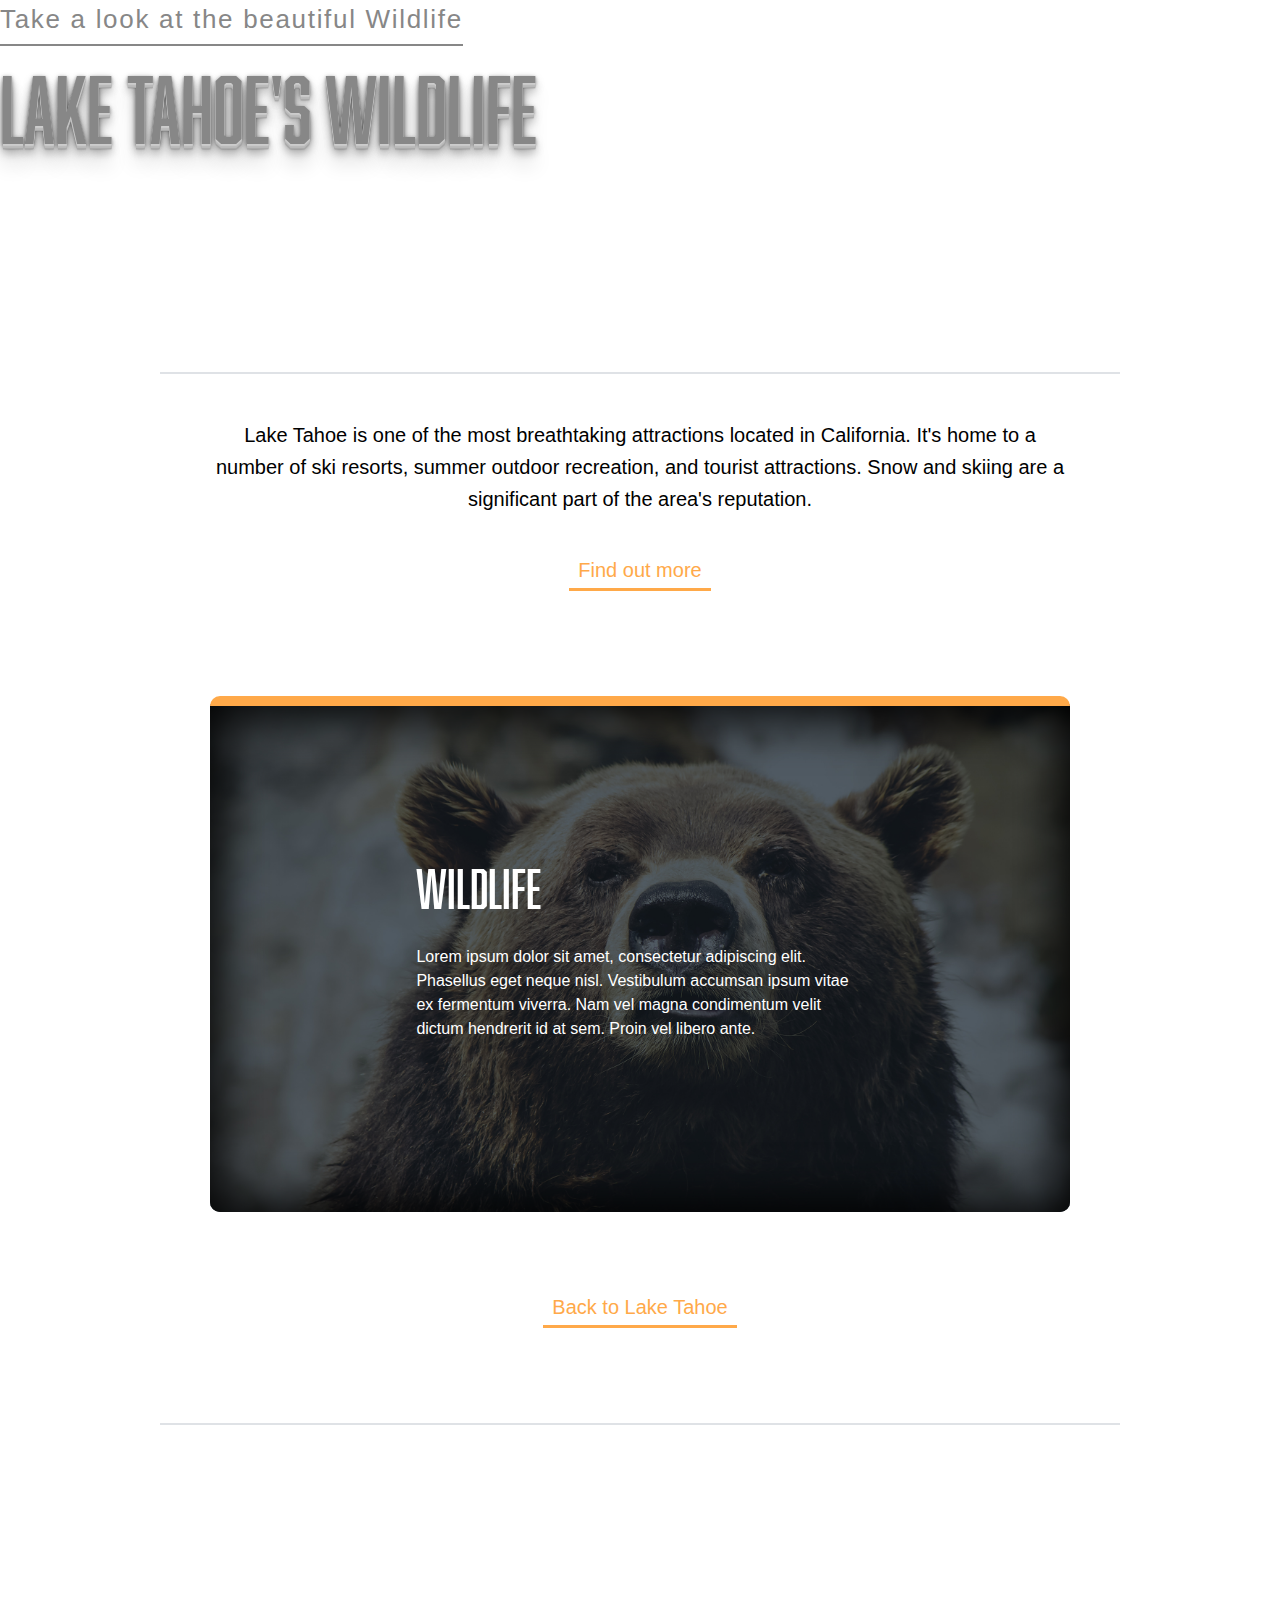
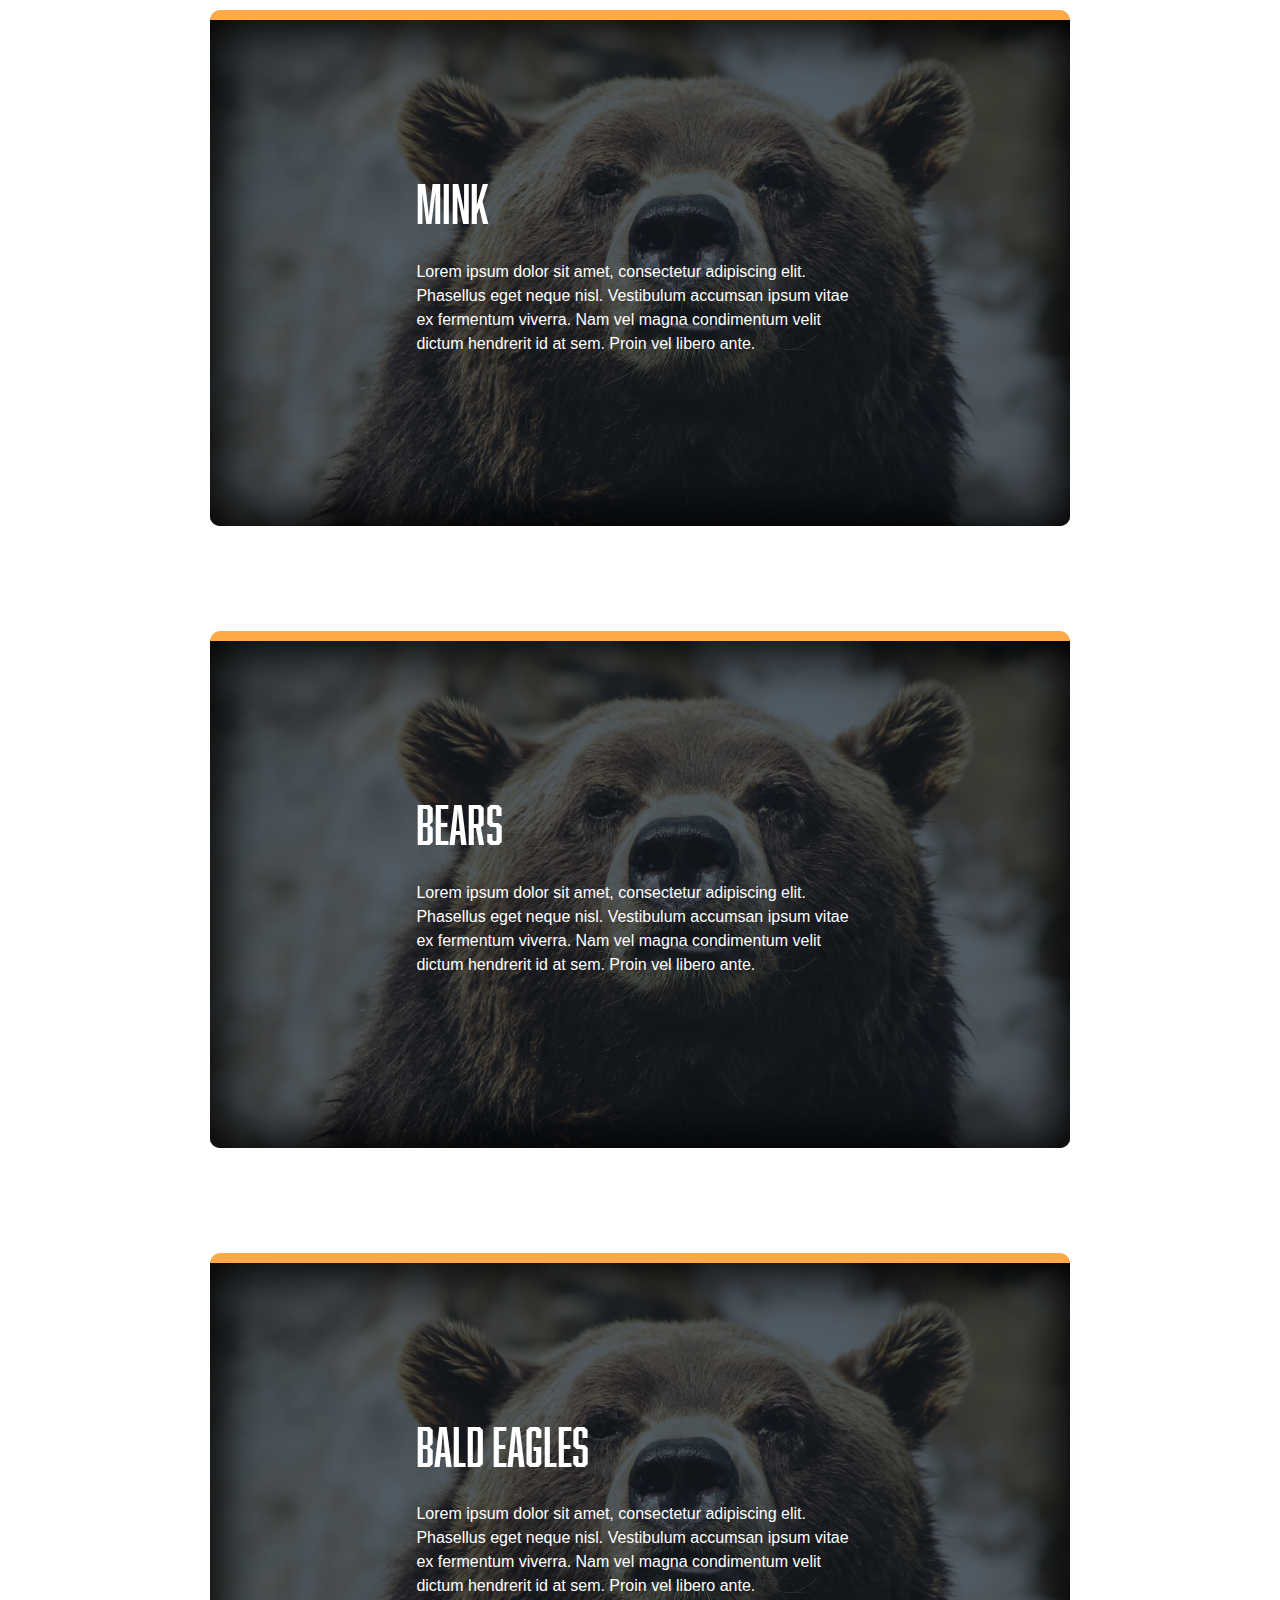
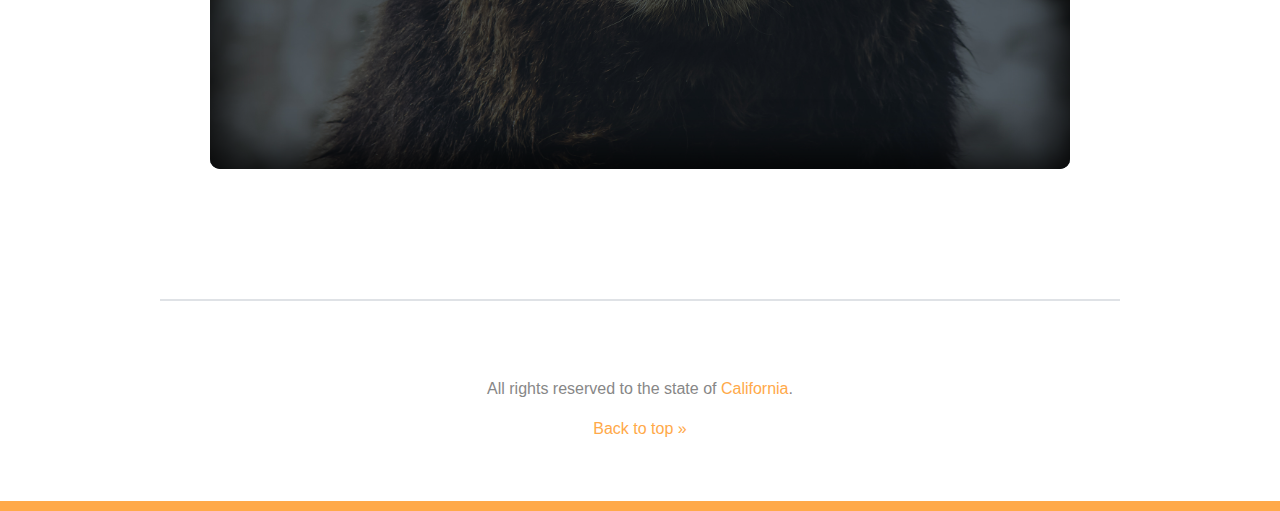
==== wildlife.html @ 4fc0b424 "structured wildlife section and added links" ====
<!DOCTYPE html>
<html>
  <head>
    <title>Lake Tahoe's Wildlife</title>
    <link rel="stylesheet" href="css/style.css">
    <meta name="viewport" content="width=device-width">
  </head>
  <body>
    <header id="top" class="wildlife-header">
      <span class="title">Take a look at the beautiful Wildlife</span>
      <h1>Lake Tahoe's Wildlife</h1>
      <img class="arrow" src="img/arrow.svg" alt="Down arrow">
    </header>

		<div class="primary-content t-border">
			<p class="intro">
				Lake Tahoe is one of the most breathtaking attractions located in California. It's home to a number of ski resorts, summer outdoor recreation, and tourist attractions. Snow and skiing are a significant part of the area's reputation.
			</p>
			<a class="callout" href="#more">Find out more</a>

      <div class="wildlife">
        <h2>Wildlife</h2>
        <p>
          Lorem ipsum dolor sit amet, consectetur adipiscing elit. Phasellus eget neque nisl. Vestibulum accumsan ipsum vitae ex fermentum viverra. Nam vel magna condimentum velit dictum hendrerit id at sem. Proin vel libero ante.
        </p>
      </div><!-- End .wildlife -->

			<a class="callout" href="index.html">Back to Lake Tahoe</a>
		</div><!-- End .primary-content -->

		<div class="secondary-content t-border group">
      <div class="wildlife">
        <h2>Mink</h2>
        <p>
          Lorem ipsum dolor sit amet, consectetur adipiscing elit. Phasellus eget neque nisl. Vestibulum accumsan ipsum vitae ex fermentum viverra. Nam vel magna condimentum velit dictum hendrerit id at sem. Proin vel libero ante.
        </p>
      </div>

      <div class="wildlife">
        <h2>Bears</h2>
        <p>
          Lorem ipsum dolor sit amet, consectetur adipiscing elit. Phasellus eget neque nisl. Vestibulum accumsan ipsum vitae ex fermentum viverra. Nam vel magna condimentum velit dictum hendrerit id at sem. Proin vel libero ante.
        </p>
      </div>

      <div class="wildlife">
        <h2>Bald Eagles</h2>
        <p>
          Lorem ipsum dolor sit amet, consectetur adipiscing elit. Phasellus eget neque nisl. Vestibulum accumsan ipsum vitae ex fermentum viverra. Nam vel magna condimentum velit dictum hendrerit id at sem. Proin vel libero ante.
        </p>
      </div>
		</div><!-- End .secondary-content -->

		<footer class="main-footer">
			<p>All rights reserved to the state of <a href="#">California</a>.</p>
			<a href="#top">Back to top &raquo;</a>
		</footer>
  </body>
</html>
---- css/style.css ----
/* Web Fonts -------------------- */

@font-face {
  font-family: 'Abolition Regular';
   src: url('../fonts/abolition-regular-webfont.eot');
  src: url('../fonts/abolition-regular-webfont.eot?#iefix') format('embedded-opentype'),
       url('../fonts/abolition-regular-webfont.woff') format('woff'),
       url('../fonts/abolition-regular-webfont.ttf') format('truetype');
}

/* Base Styles -------------------- */

* {
  box-sizing: border-box;
}

body {
  color: #878787;
  margin: 0;
  font: 1em/1.5 "Helvetica Neue", Helvetica, Arial, sans-serif;
}

h1,
h2 {
  font-family: 'Abolition Regular', Helvetica, Arial, sans-serif;
}

h1 {
  font-size: 5.625rem; /* 90px/16px  */

  text-transform: uppercase;
  font-weight: normal;
  line-height: 1.3;
  text-shadow: 0 1px 0 #ccc,
               0 2px 0 #c9c9c9,
               0 3px 0 #bbb,
               0 4px 0 #b9b9b9,
               0 5px 0 #aaa,
               0 6px 1px rgba(0,0,0,.1),
               0 0 5px rgba(0,0,0,.1),
               0 1px 3px rgba(0,0,0,.3),
               0 3px 5px rgba(0,0,0,.2),
               0 5px 10px rgba(0,0,0,.25),
               0 10px 10px rgba(0,0,0,.2),
               0 20px 20px rgba(0,0,0,.15);
  margin: 12px 0 0;
}

h2 {
  font-size: 3.3125em; /* 53px/16px  */
  font-weight: normal;
  line-height: 1.1;
  margin: 0 0 .5em; /* 0 0 26px */
}

h3 {
  font-size: 1.25em; /* 20px/16px  */
  color: #48525c;
  line-height: 1.2;
  margin-bottom: 1.7em; /* 34px */
}

img {
  max-width: 100%;
  margin-bottom: 20px;
  border-radius: 10px;
}

ul,
ol {
  margin: 30px 0;
}

li {
  margin-bottom: 10px;
}

/* Pseudo-classes ------------------ */

a:link {
  color: rgb(255, 169, 73);
  text-decoration: none;
}

a:visited {
  color: lightblue;
}

a:hover {
  color: rgba(255, 169, 73, .4);
}

a:active {
  color: lightcoral;
}

/* Main Styles --------------------- */

.main-header {
  padding-top: 170px;
  height: 850px;
  background: linear-gradient(#ffa949, transparent 90%),
              linear-gradient(0deg, #fff, transparent),
              #ffa949 url('../img/mountains.jpg') no-repeat center;
  background-size: cover;
  color: white;
}

.title {

  font-size: 1.625rem; /* 26px/16px */
  letter-spacing: .065em;
  font-weight: 200;
  border-bottom: 2px solid;
  padding-bottom: 10px;
}

.intro {
  font-size: 1.25em; /* 20px/16px */
  line-height: 1.6;
  color: initial;
}

.primary-content,
.main-header,
.main-footer {
  text-align: center;
}

.primary-content {
	padding-top: 25px;
  padding-bottom: 95px;
}

.secondary-content {
	padding-top: 80px;
	padding-bottom: 70px;
  border-bottom: 2px solid #dfe2e6;
}

.callout {
  font-size: 1.25em;
  border-bottom: 3px solid;
  padding: 0 9px 3px;
  margin-top: 20px;
  display: inline-block;
}

.main-footer {
  padding-top: 60px;
  padding-bottom: 60px;
  border-bottom: 10px solid #ffa949;
}

.t-border {
  border-top: 2px solid #dfe2e6;
}

/* Layout Styles ------------------ */

.primary-content,
.secondary-content {
  width: 75%;
  padding-left: 50px;
  padding-right: 50px;
  margin: auto;
  max-width: 960px;
}

.wildlife {
  color: white;
  text-align: left;
  padding: 18% 24%;
  border-top: 10px solid #ffa949;
  margin: 105px 0 60px;
  background: #434a52 url('../img/bear.jpg') no-repeat center;
  background-size: cover;
  box-shadow: inset 0 0 50px 10px rgba(0,0,0, 1);
  border-radius: 10px;

}

.arrow {
  width: 50px;
  margin-top: 150px;
}

/* Floated Columns ------------------ */

.resorts,
.tips {
  width: 46.5%;
}

.tips {
  float: left;
}

.resorts {
  float: right;
}

/* Float Clearfix ------------------ */

.group:after {
  content: "";
  display: table;
  clear: both;
}

/* Media Queries -------------------- */

@media (max-width: 1024px) {
  .primary-content,
  .secondary-content {
    width: 90%;
  }

  .wildlife {
    padding: 10% 12%;
    margin: 50px 0 20px;
  }

}

@media (max-width: 768px) {
  .primary-content,
  .secondary-content {
    width: 90%;
    padding: 20px;
    border-top: none;
  }

  .main-header {
    max-height: 380px;
    padding: 50px 25px 0;
  }

  .title {
    font-size: 1.3rem;
    border: none;
  }

  h1 {
    font-size: 5rem;
    line-height: 1.1;
  }

  .arrow {
    display: none;
  }

  .intro {
    font-size: 1rem;
  }

  .resorts,
  .tips {
    float: none;
    width: 100%;
  }

  .main-footer {
    padding: 20px 0;
  }

}
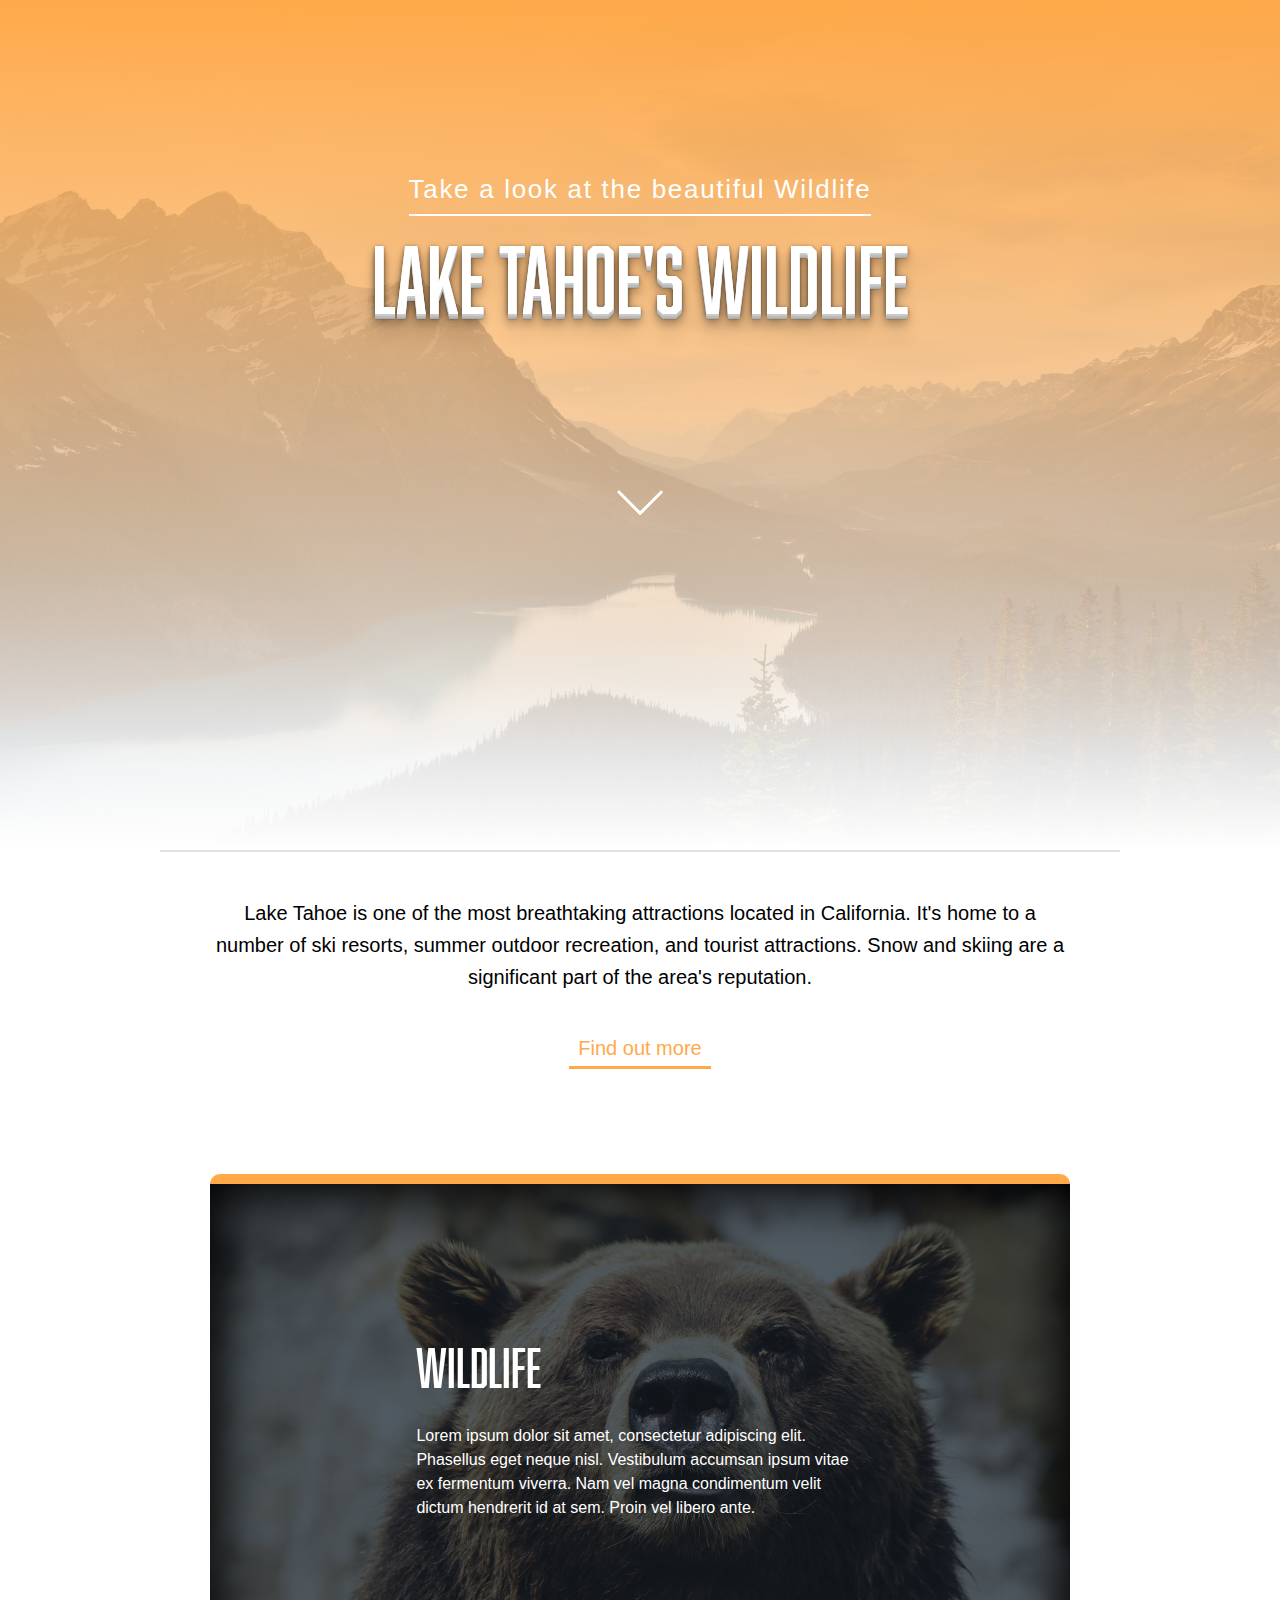
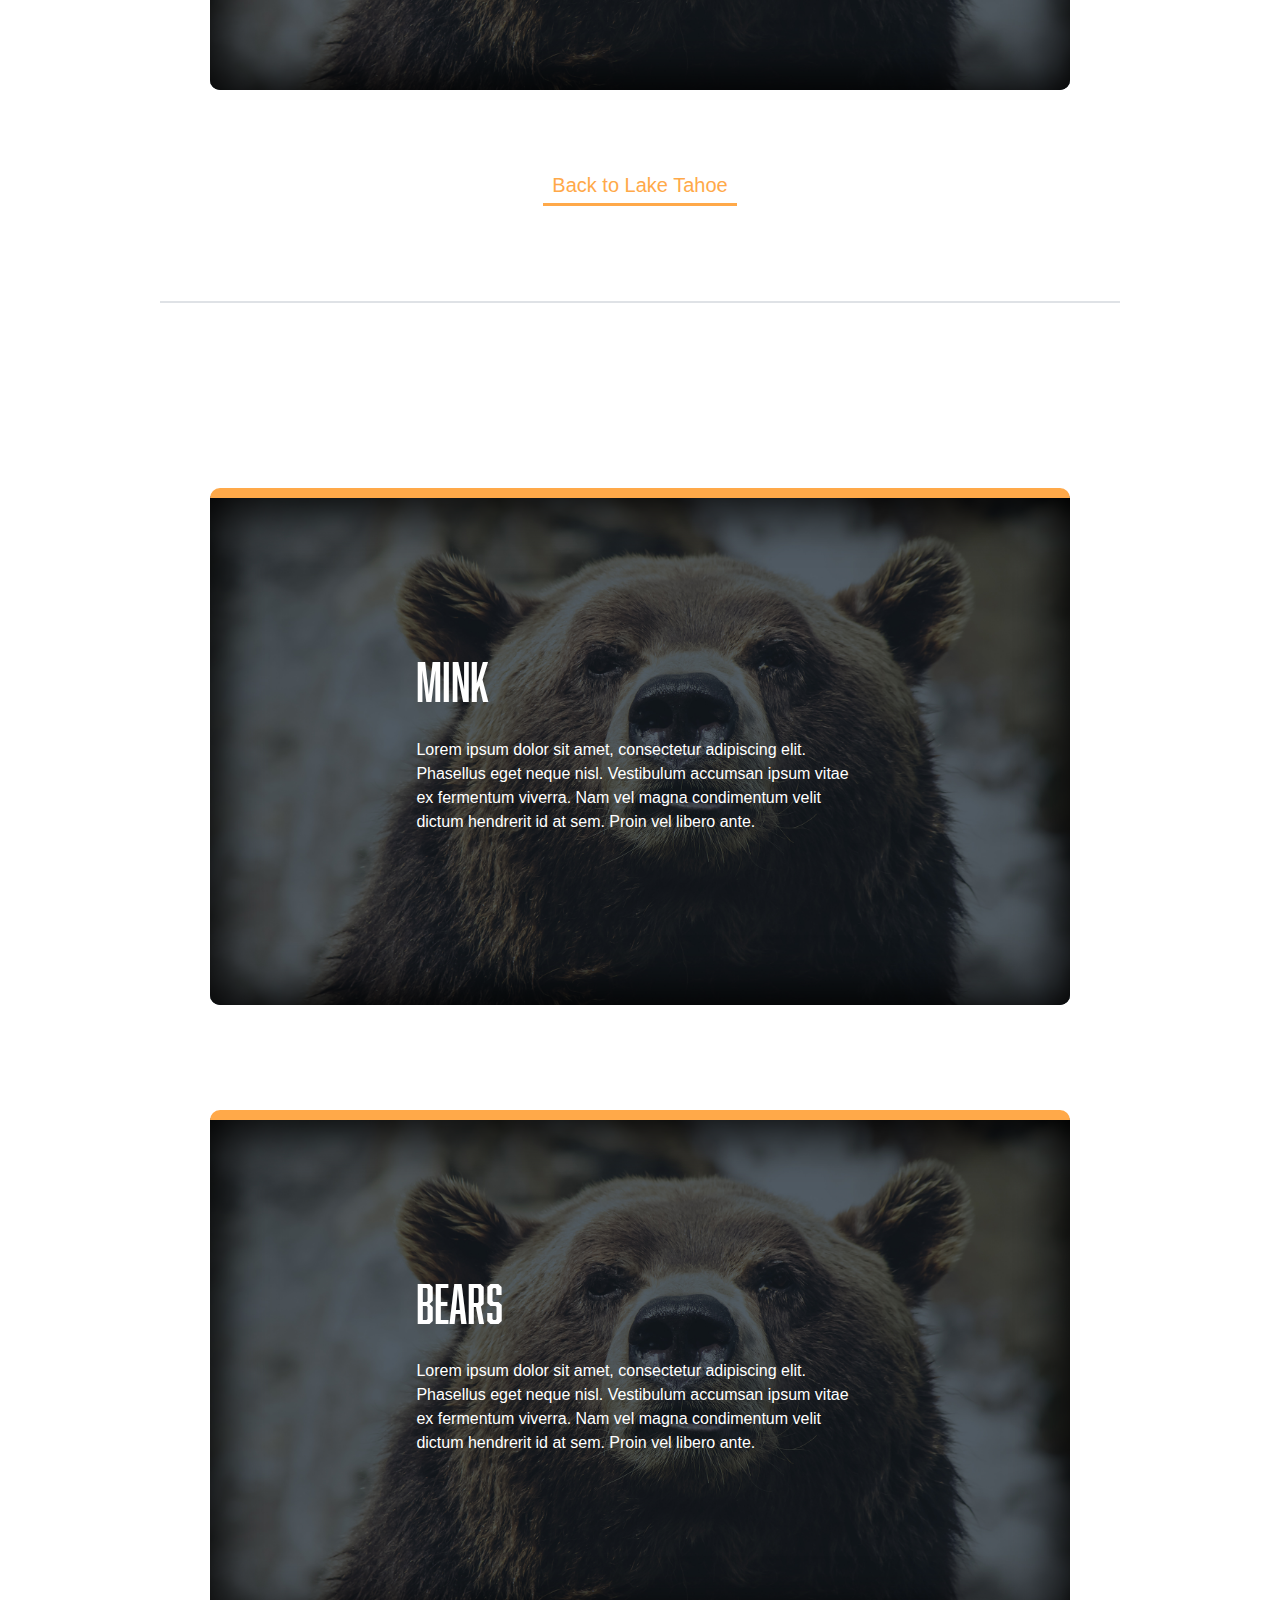
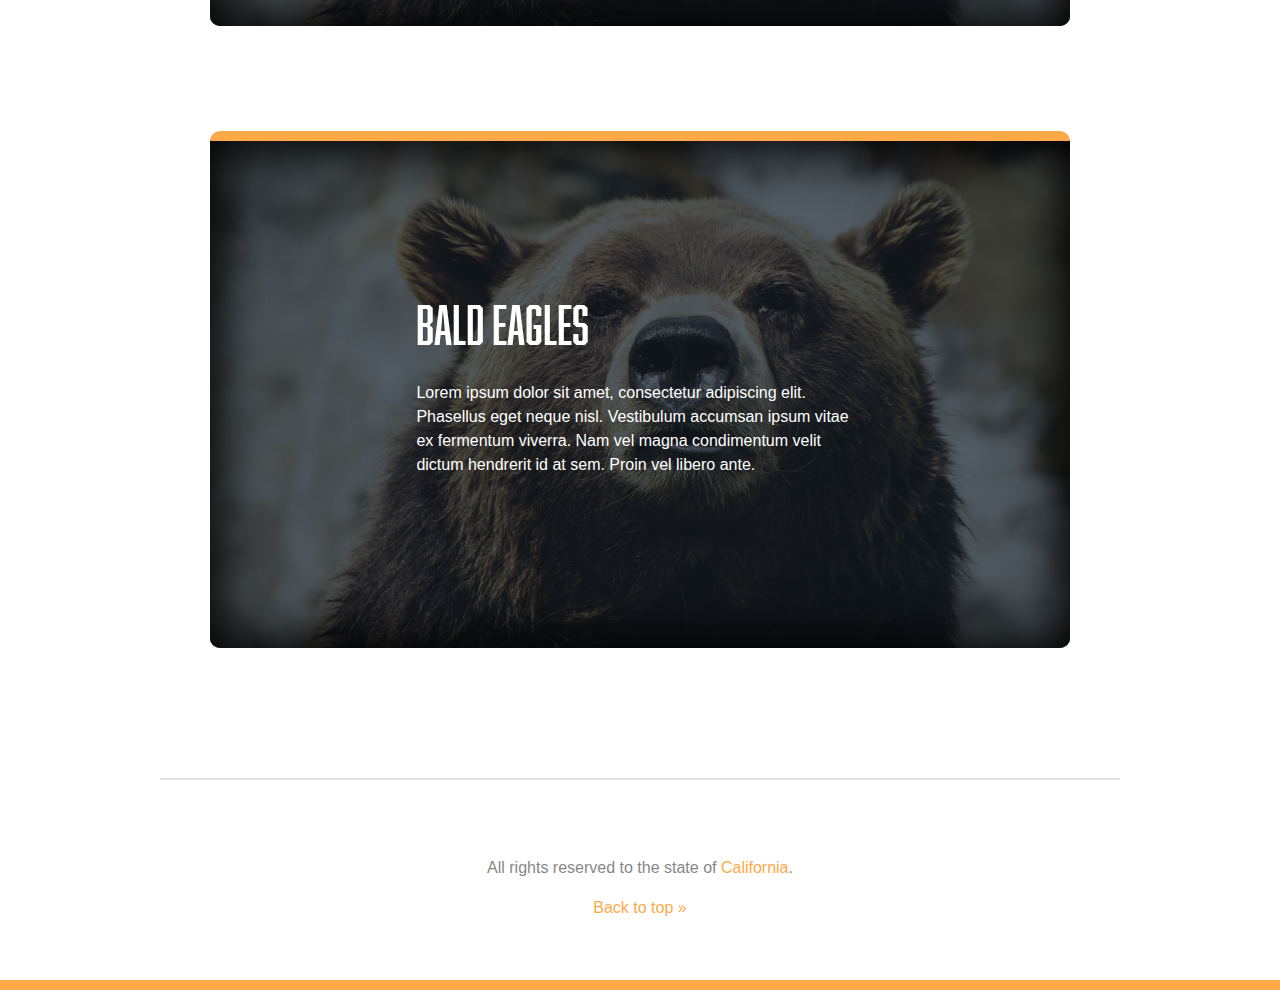
==== commit 3d5e7f39: "added wildlife class for new header" ====
--- a/wildlife.html
+++ b/wildlife.html
@@ -6,7 +6,7 @@
     <meta name="viewport" content="width=device-width">
   </head>
   <body>
-    <header id="top" class="wildlife-header">
+    <header id="top" class="main-header">
       <span class="title">Take a look at the beautiful Wildlife</span>
       <h1>Lake Tahoe's Wildlife</h1>
       <img class="arrow" src="img/arrow.svg" alt="Down arrow">
--- a/css/style.css
+++ b/css/style.css
@@ -106,6 +106,16 @@
   color: white;
 }
 
+.wildlife-header {
+  padding-top: 170px;
+  height: 850px;
+  background: linear-gradient(#ffa949, transparent 90%),
+              linear-gradient(0deg, #fff, transparent),
+              #ffa949 url('../img/mountains.jpg') no-repeat center;
+  background-size: cover;
+  color: white;
+}
+
 .title {
 
   font-size: 1.625rem; /* 26px/16px */
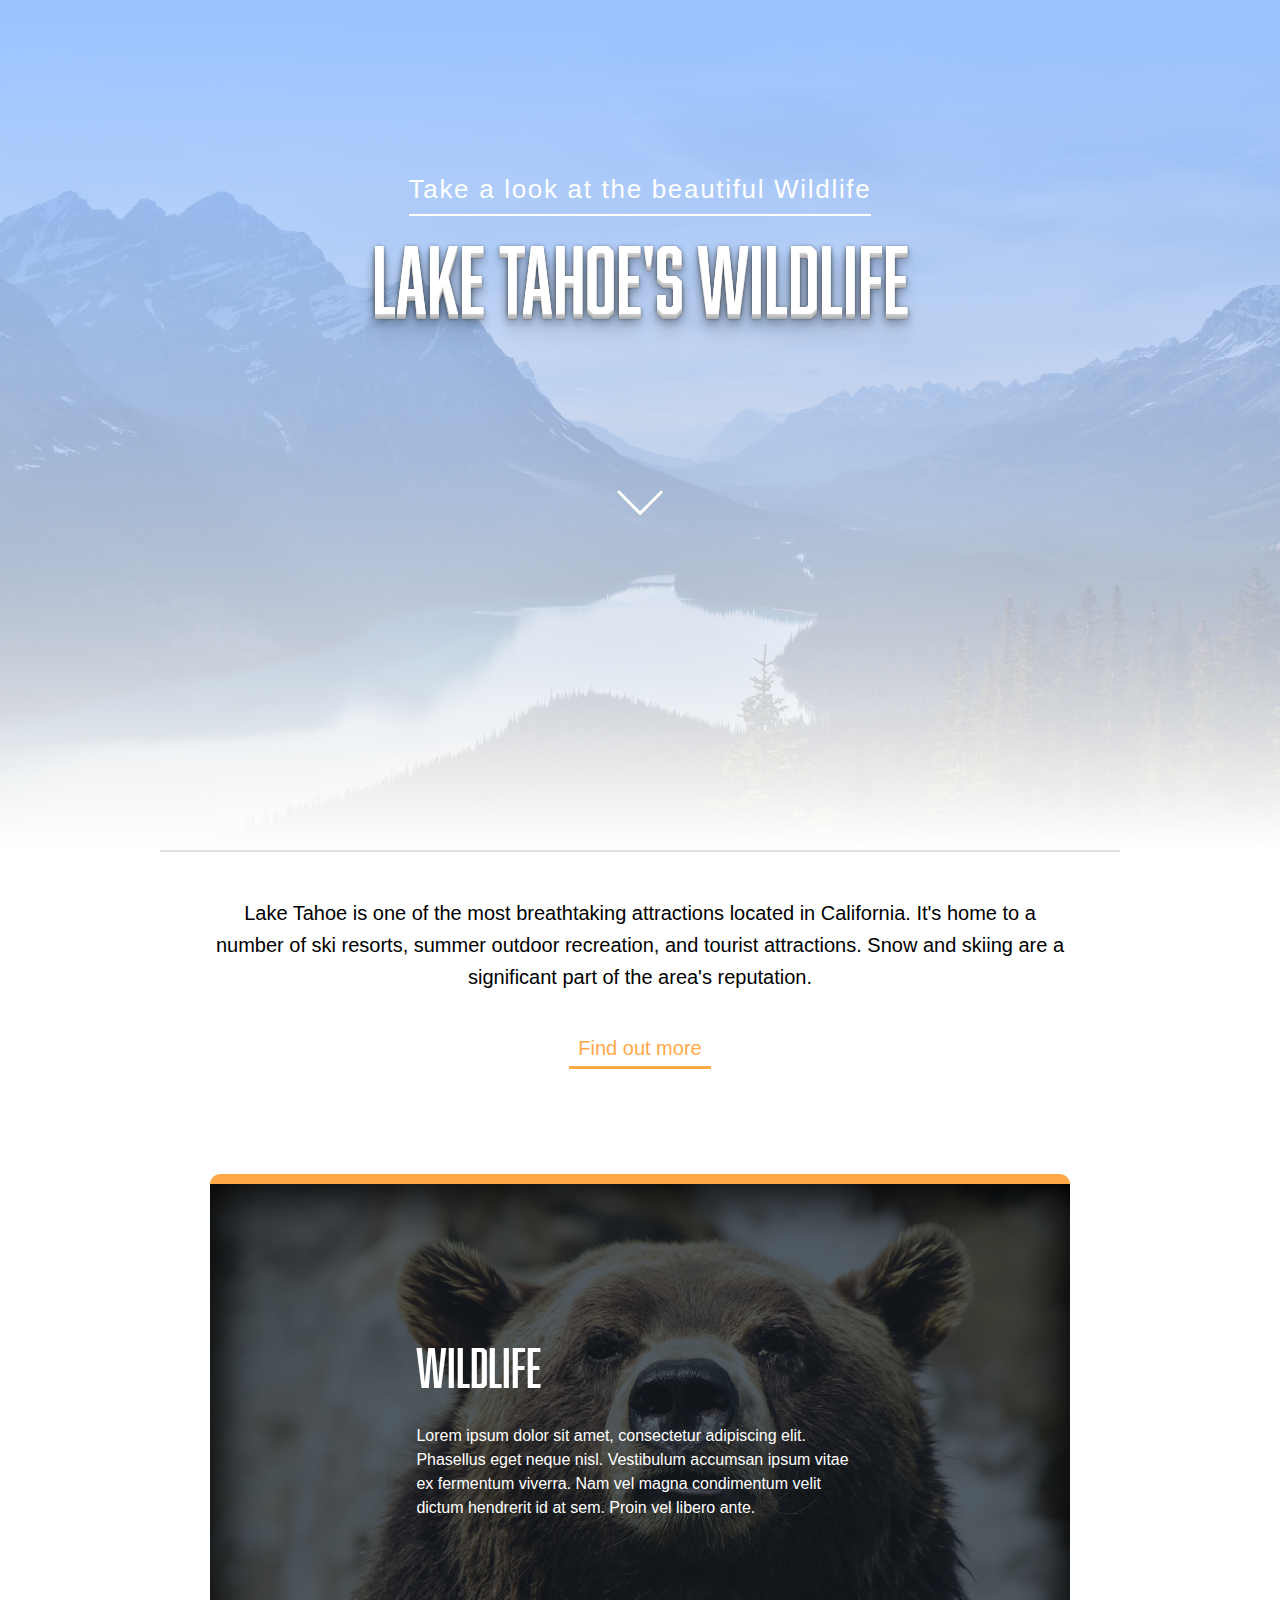
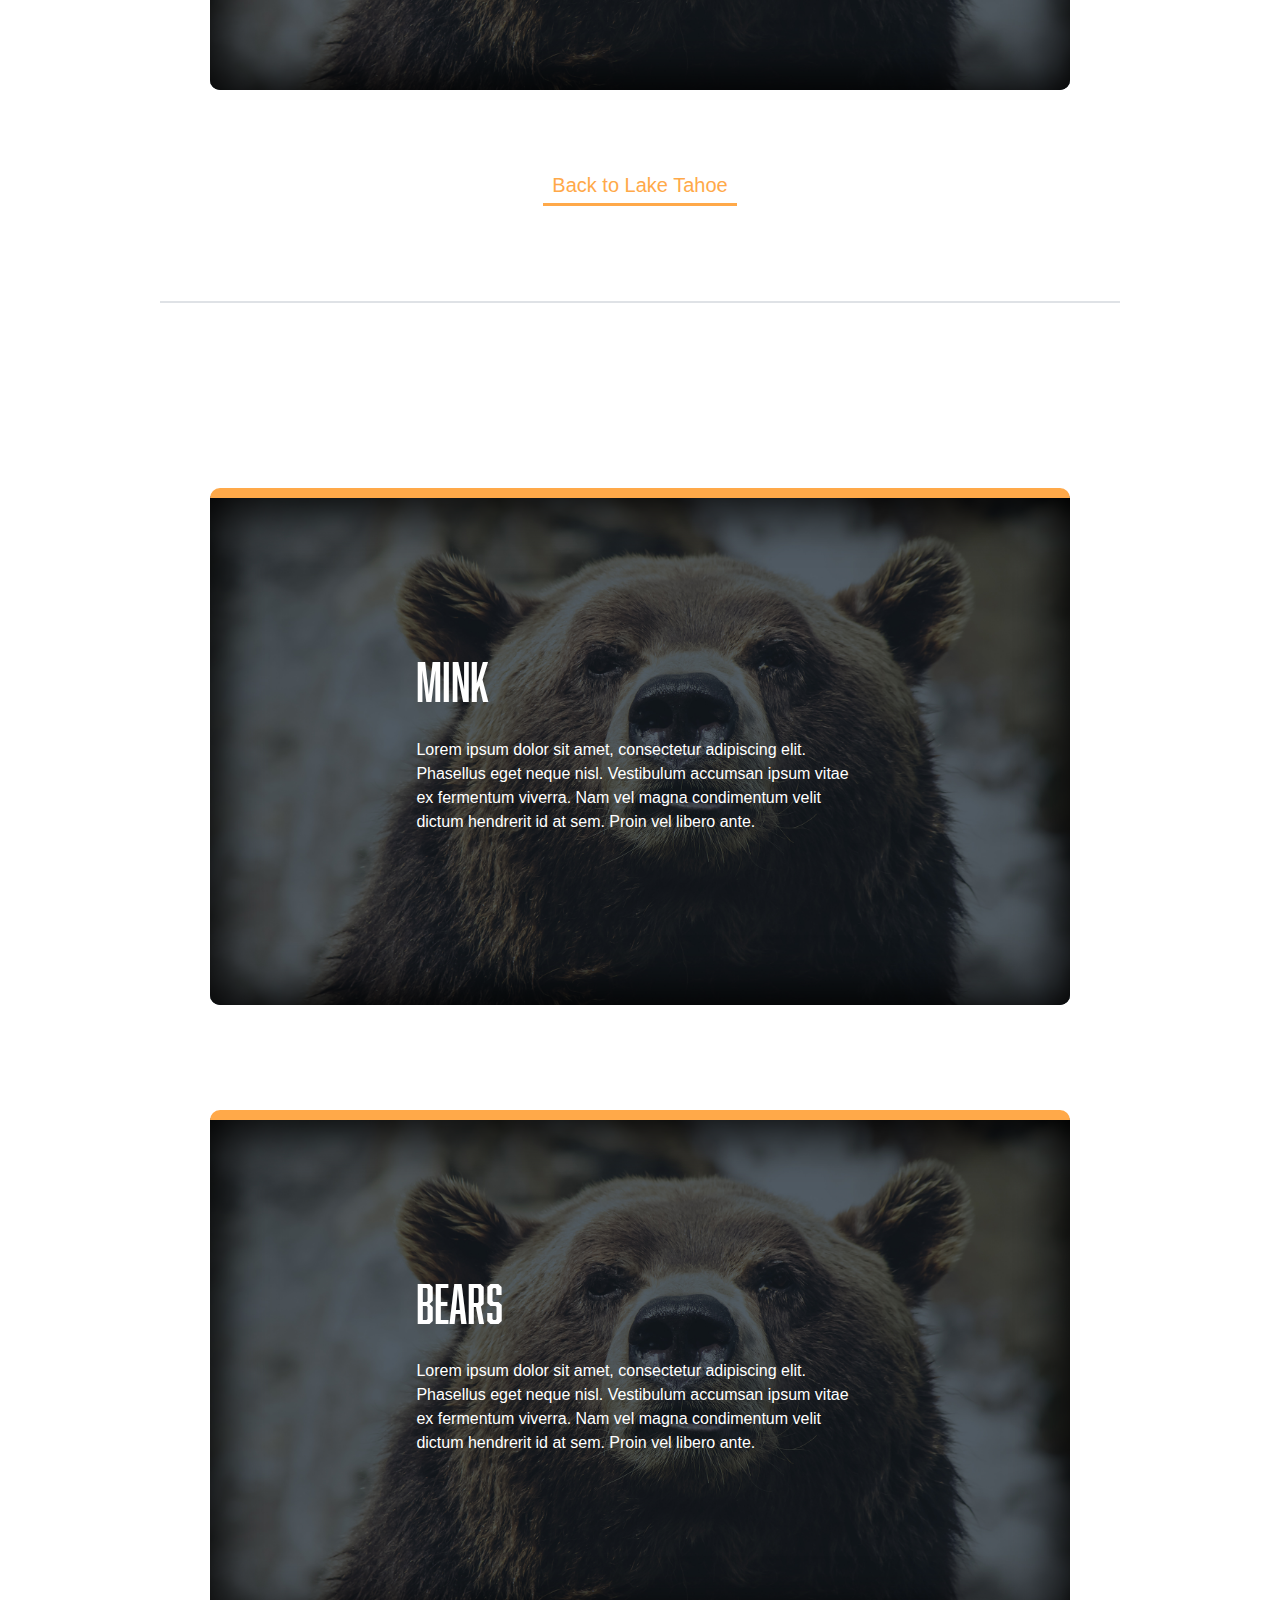
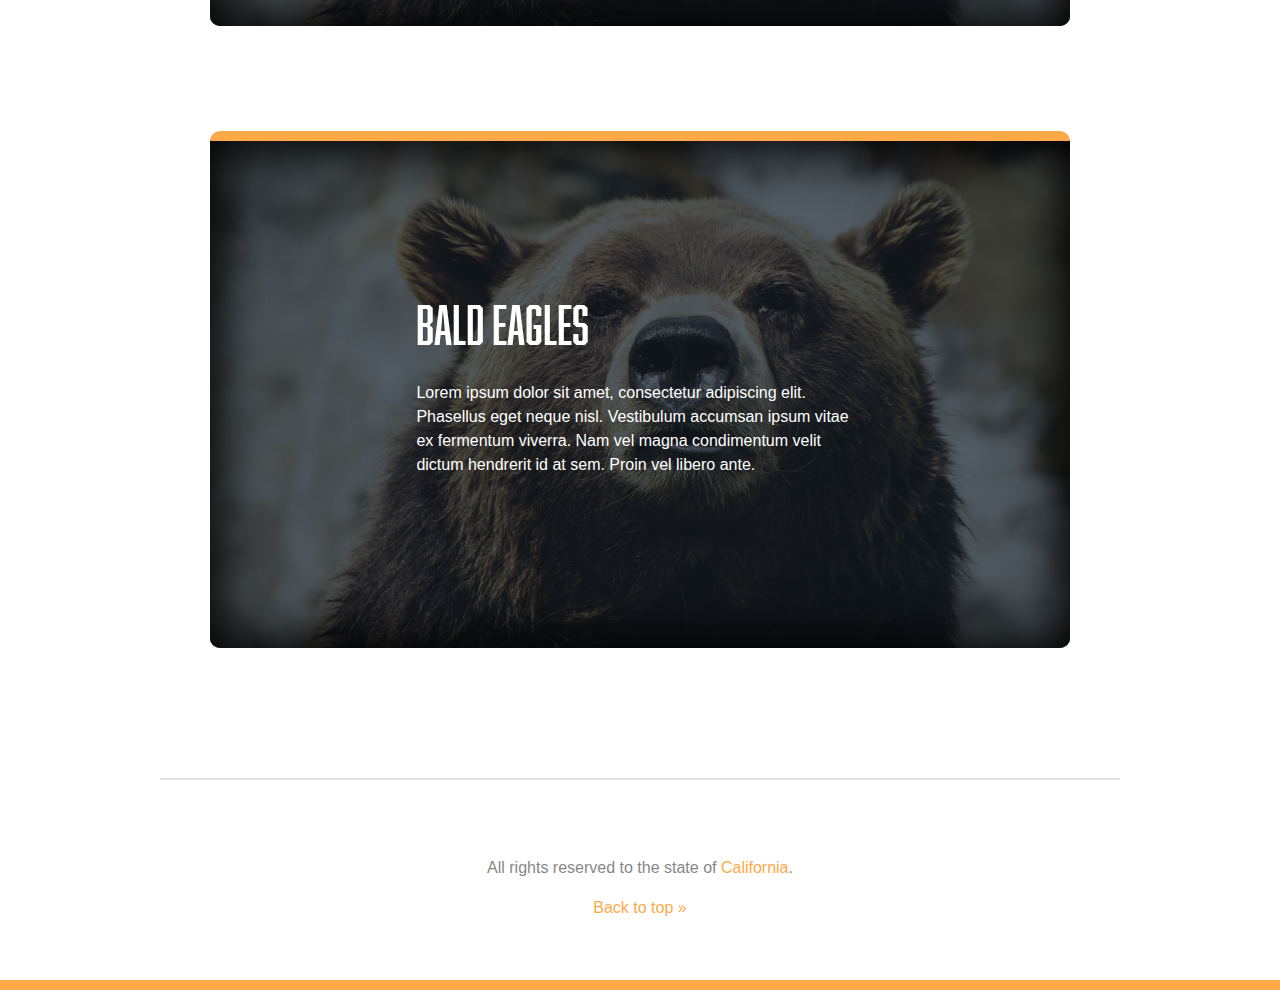
==== commit e16501ea: "added new gradient to header" ====
--- a/wildlife.html
+++ b/wildlife.html
@@ -6,7 +6,7 @@
     <meta name="viewport" content="width=device-width">
   </head>
   <body>
-    <header id="top" class="main-header">
+    <header id="top" class="wildlife-header">
       <span class="title">Take a look at the beautiful Wildlife</span>
       <h1>Lake Tahoe's Wildlife</h1>
       <img class="arrow" src="img/arrow.svg" alt="Down arrow">
--- a/css/style.css
+++ b/css/style.css
@@ -109,7 +109,7 @@
 .wildlife-header {
   padding-top: 170px;
   height: 850px;
-  background: linear-gradient(#ffa949, transparent 90%),
+  background: linear-gradient(#99c2ff, transparent 90%),
               linear-gradient(0deg, #fff, transparent),
               #ffa949 url('../img/mountains.jpg') no-repeat center;
   background-size: cover;
@@ -133,7 +133,8 @@
 
 .primary-content,
 .main-header,
-.main-footer {
+.main-footer,
+.wildlife-header {
   text-align: center;
 }
 
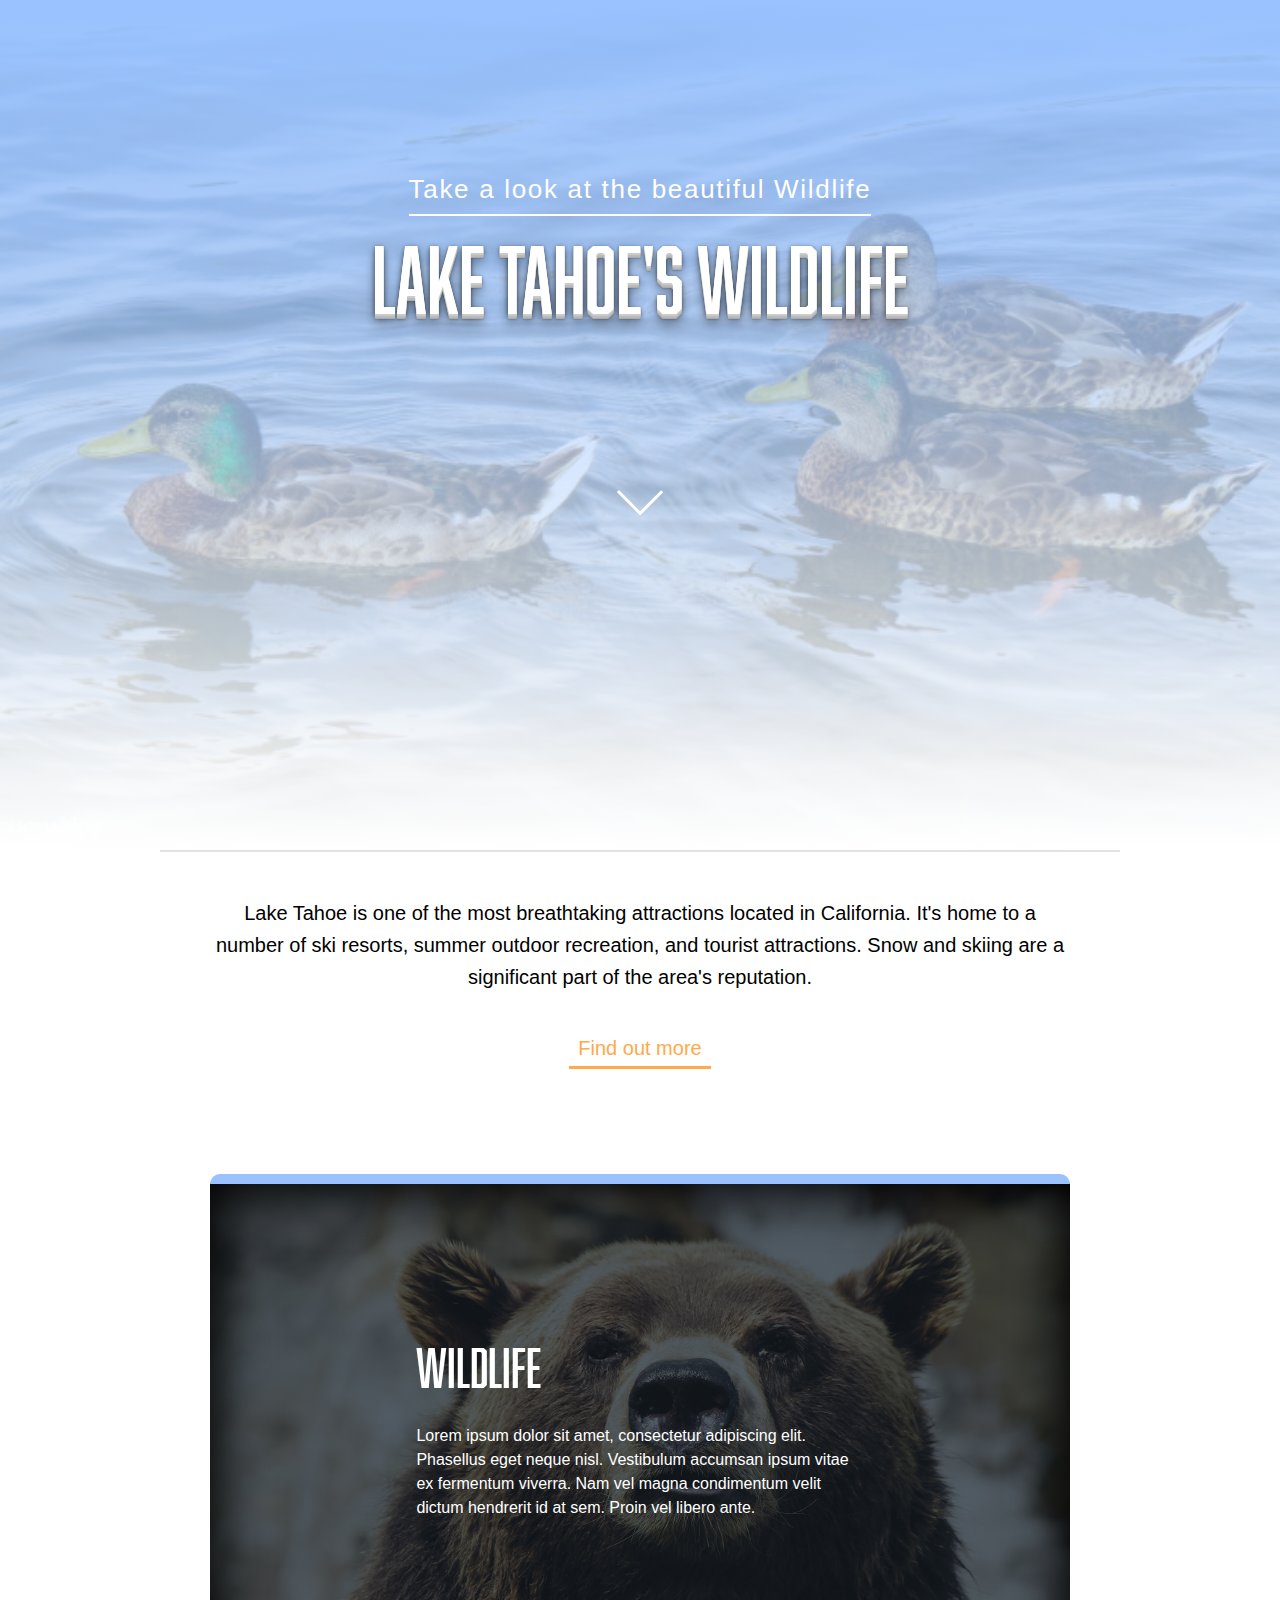
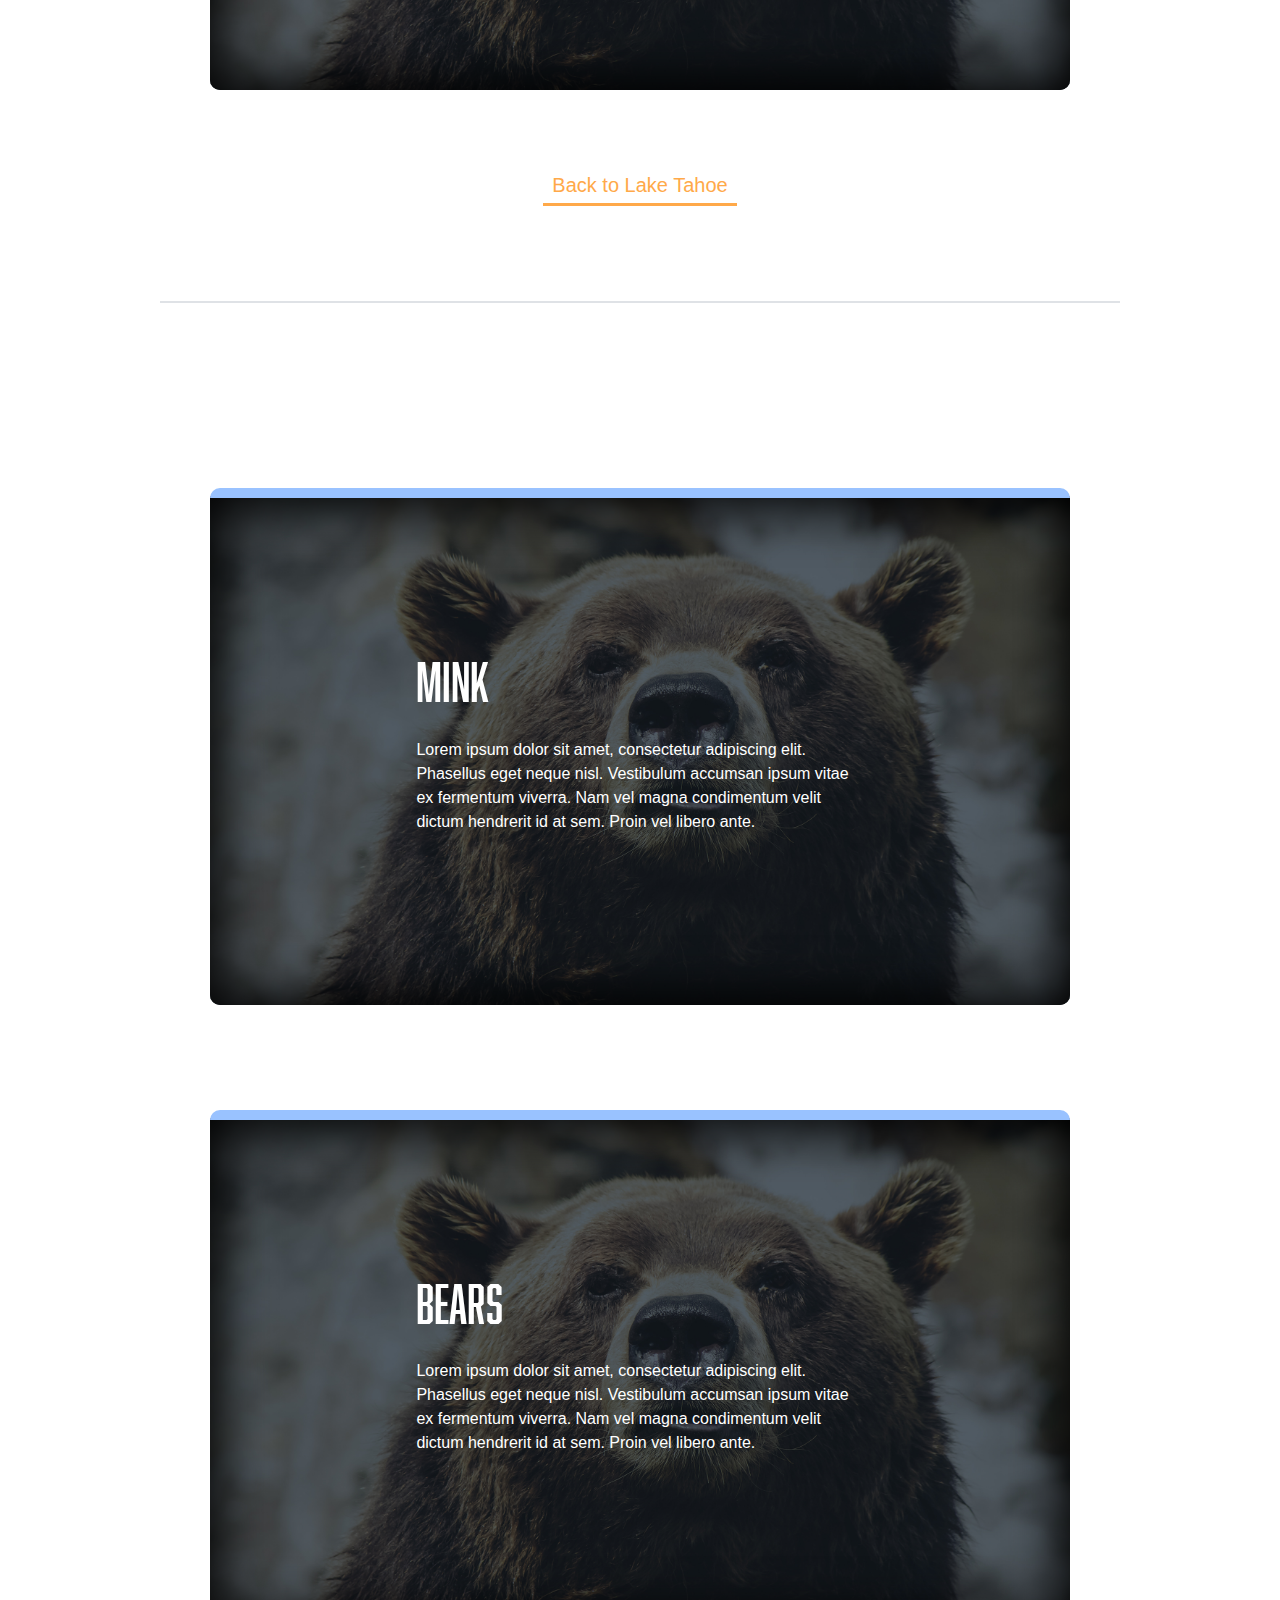
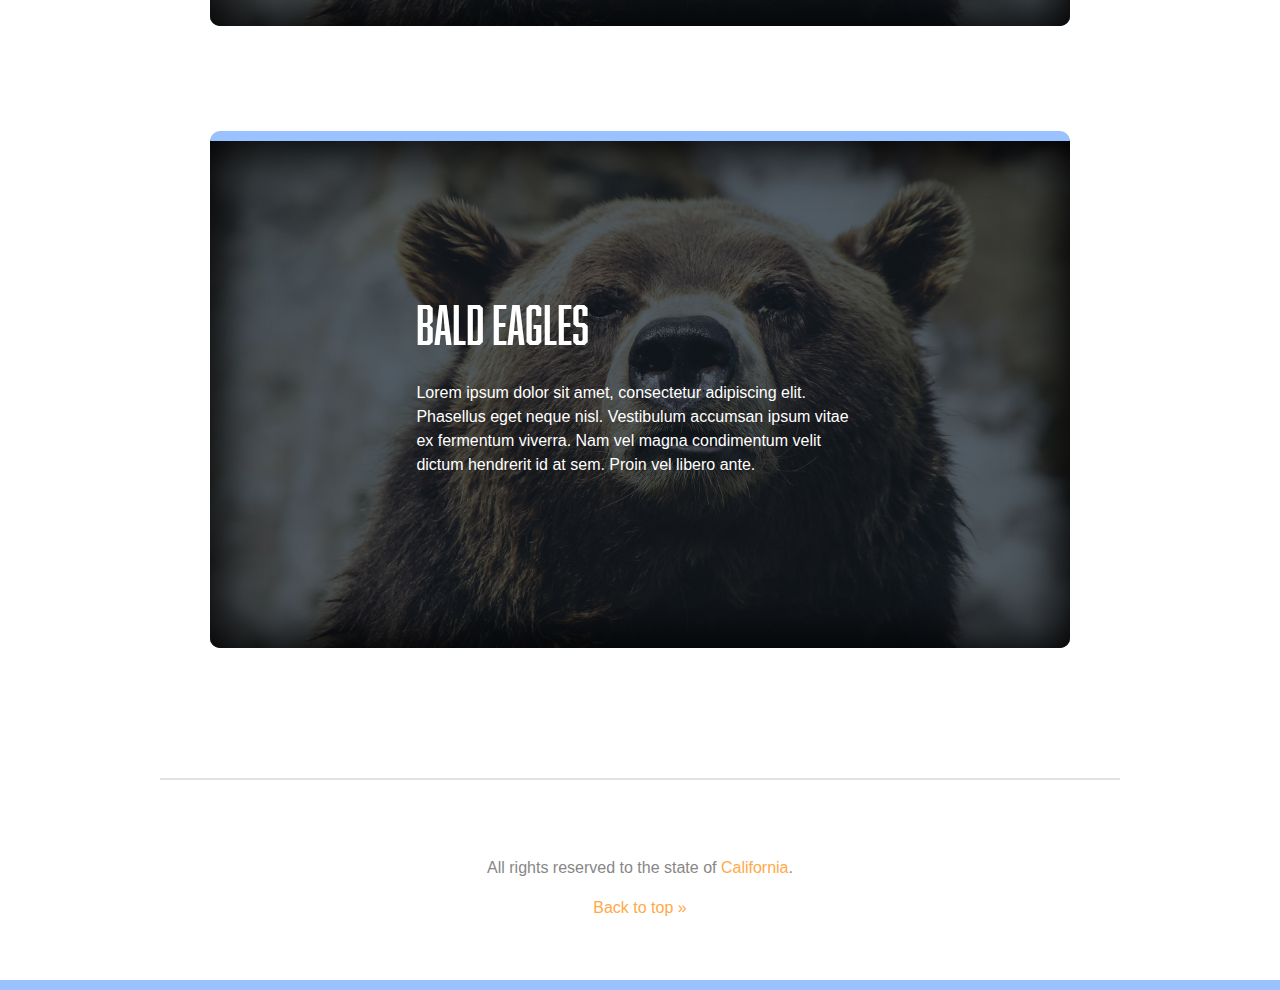
==== commit a4659980: "added new color to footer" ====
--- a/wildlife.html
+++ b/wildlife.html
@@ -51,7 +51,7 @@
       </div>
 		</div><!-- End .secondary-content -->
 
-		<footer class="main-footer">
+		<footer class="wildlife-footer">
 			<p>All rights reserved to the state of <a href="#">California</a>.</p>
 			<a href="#top">Back to top &raquo;</a>
 		</footer>
--- a/css/style.css
+++ b/css/style.css
@@ -111,7 +111,7 @@
   height: 850px;
   background: linear-gradient(#99c2ff, transparent 90%),
               linear-gradient(0deg, #fff, transparent),
-              #ffa949 url('../img/mountains.jpg') no-repeat center;
+              #ffa949 url('../img/ducks on water.jpg') no-repeat center;
   background-size: cover;
   color: white;
 }
@@ -134,7 +134,8 @@
 .primary-content,
 .main-header,
 .main-footer,
-.wildlife-header {
+.wildlife-header,
+.wildlife-footer {
   text-align: center;
 }
 
@@ -161,6 +162,12 @@
   padding-top: 60px;
   padding-bottom: 60px;
   border-bottom: 10px solid #ffa949;
+}
+
+.wildlife-footer {
+  padding-top: 60px;
+  padding-bottom: 60px;
+  border-bottom: 10px solid #99c2ff;
 }
 
 .t-border {
@@ -182,7 +189,7 @@
   color: white;
   text-align: left;
   padding: 18% 24%;
-  border-top: 10px solid #ffa949;
+  border-top: 10px solid #99c2ff;
   margin: 105px 0 60px;
   background: #434a52 url('../img/bear.jpg') no-repeat center;
   background-size: cover;
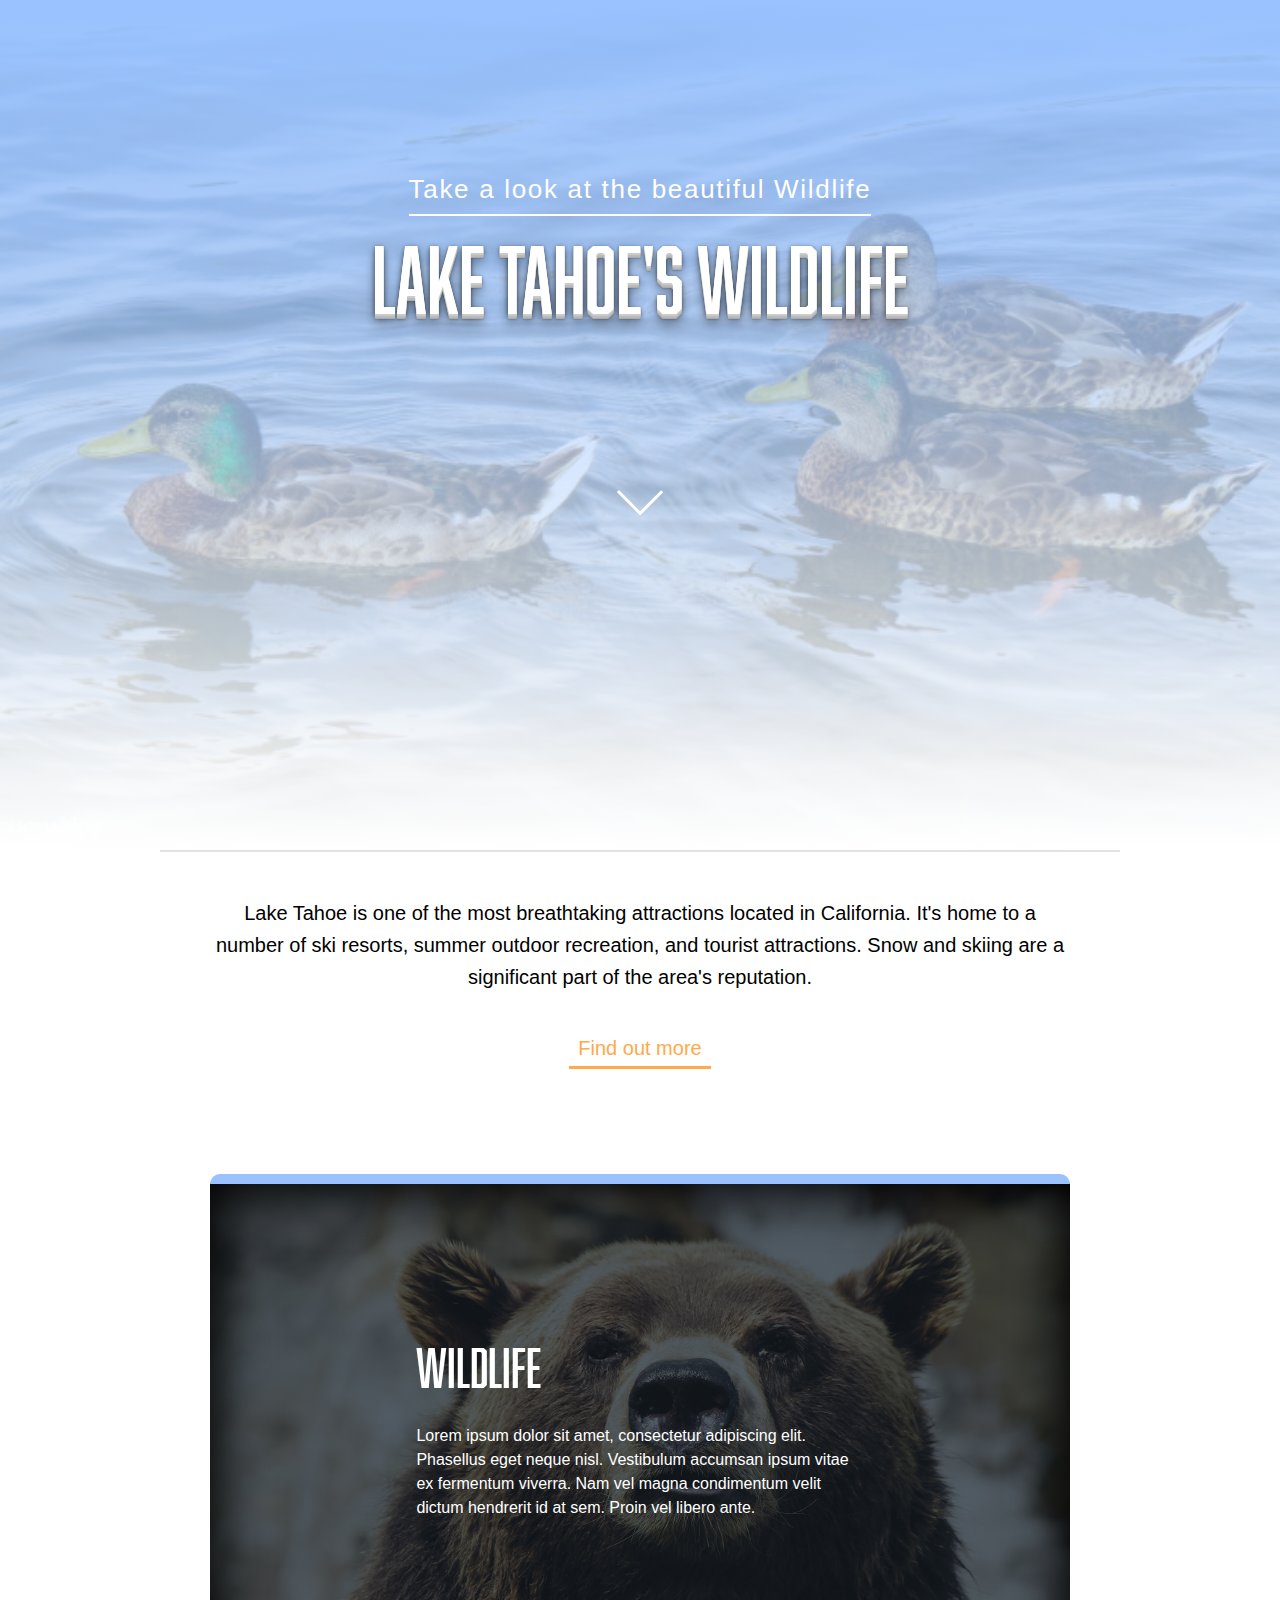
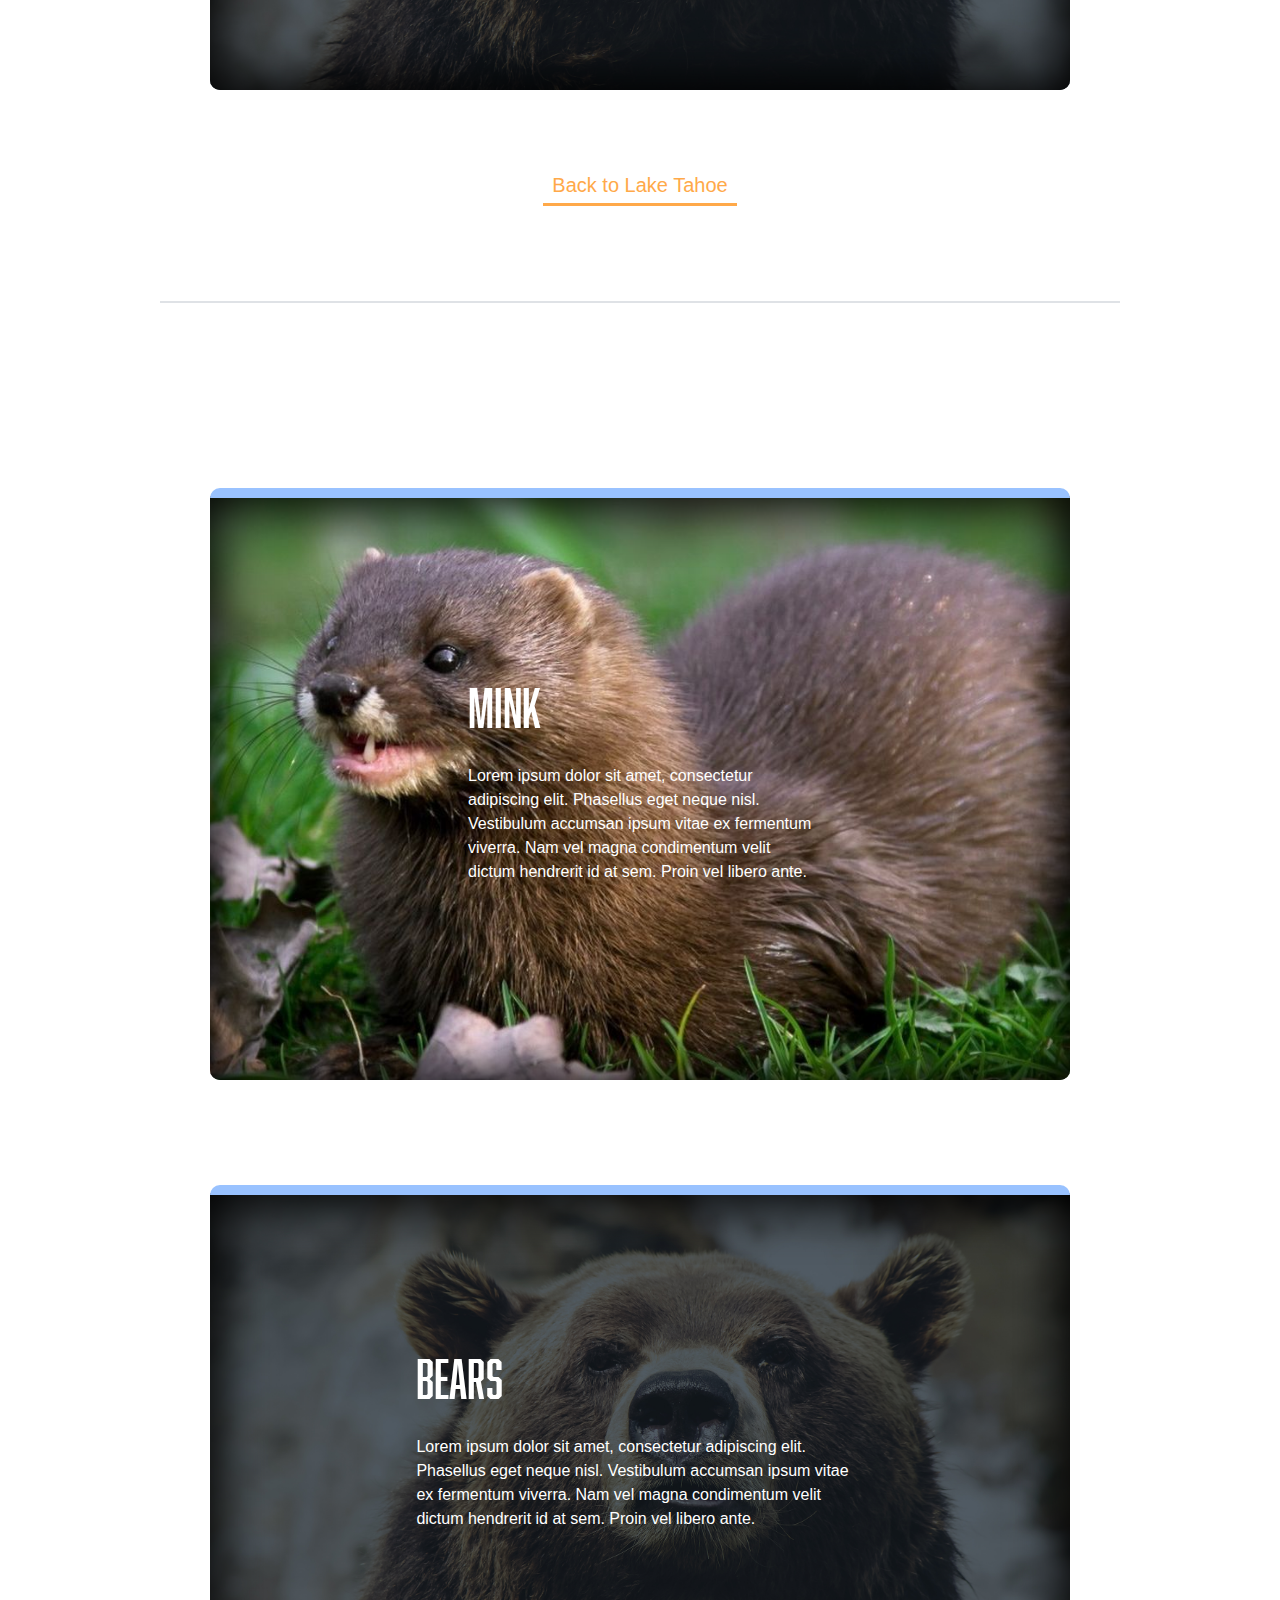
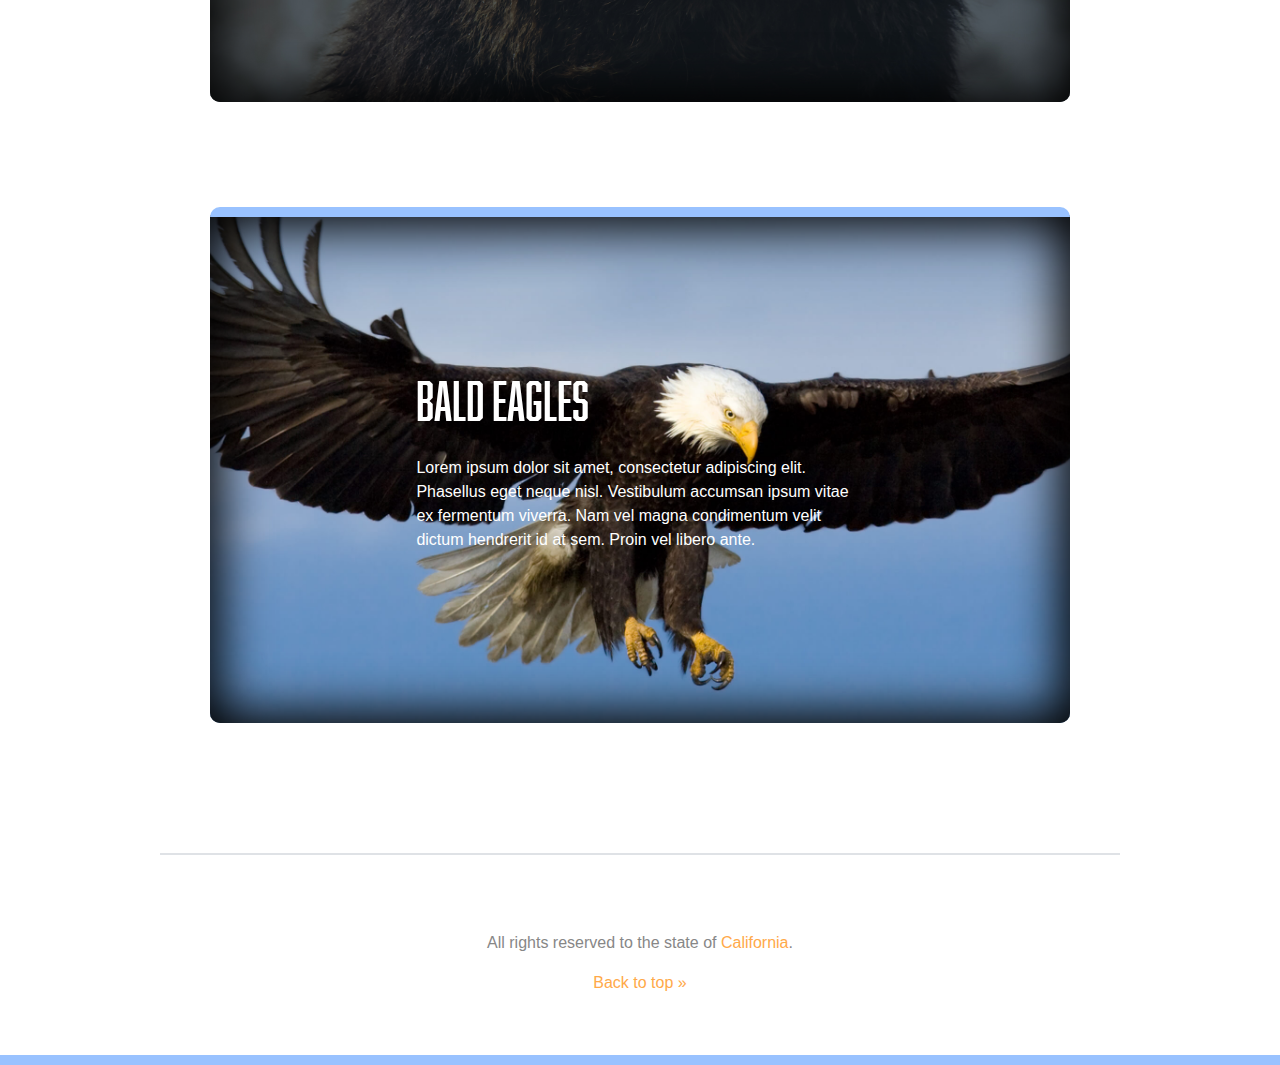
==== commit cc2f7f95: "added background images and updated classes" ====
--- a/wildlife.html
+++ b/wildlife.html
@@ -29,21 +29,21 @@
 		</div><!-- End .primary-content -->
 
 		<div class="secondary-content t-border group">
-      <div class="wildlife">
+      <div class="wildlife-mink">
         <h2>Mink</h2>
         <p>
           Lorem ipsum dolor sit amet, consectetur adipiscing elit. Phasellus eget neque nisl. Vestibulum accumsan ipsum vitae ex fermentum viverra. Nam vel magna condimentum velit dictum hendrerit id at sem. Proin vel libero ante.
         </p>
       </div>
 
-      <div class="wildlife">
+      <div class="wildlife-bears">
         <h2>Bears</h2>
         <p>
           Lorem ipsum dolor sit amet, consectetur adipiscing elit. Phasellus eget neque nisl. Vestibulum accumsan ipsum vitae ex fermentum viverra. Nam vel magna condimentum velit dictum hendrerit id at sem. Proin vel libero ante.
         </p>
       </div>
 
-      <div class="wildlife">
+      <div class="wildlife-baldeagles">
         <h2>Bald Eagles</h2>
         <p>
           Lorem ipsum dolor sit amet, consectetur adipiscing elit. Phasellus eget neque nisl. Vestibulum accumsan ipsum vitae ex fermentum viverra. Nam vel magna condimentum velit dictum hendrerit id at sem. Proin vel libero ante.
--- a/css/style.css
+++ b/css/style.css
@@ -195,7 +195,42 @@
   background-size: cover;
   box-shadow: inset 0 0 50px 10px rgba(0,0,0, 1);
   border-radius: 10px;
-
+}
+
+.wildlife-mink {
+  color: white;
+  text-align: left;
+  padding: 21% 30%;
+  border-top: 10px solid #99c2ff;
+  margin: 105px 0 60px;
+  background: #434a52 url('../img/mink.jpg') no-repeat center;
+  background-size: cover;
+  box-shadow: inset 0 0 50px 10px rgba(0,0,0, 1);
+  border-radius: 10px;
+}
+
+.wildlife-bears {
+  color: white;
+  text-align: left;
+  padding: 18% 24%;
+  border-top: 10px solid #99c2ff;
+  margin: 105px 0 60px;
+  background: #434a52 url('../img/bear.jpg') no-repeat center;
+  background-size: cover;
+  box-shadow: inset 0 0 50px 10px rgba(0,0,0, 1);
+  border-radius: 10px;
+}
+
+.wildlife-baldeagles {
+  color: white;
+  text-align: left;
+  padding: 18% 24%;
+  border-top: 10px solid #99c2ff;
+  margin: 105px 0 60px;
+  background: #434a52 url('../img/baldeagle.jpg') no-repeat center;
+  background-size: cover;
+  box-shadow: inset 0 0 50px 10px rgba(0,0,0, 1);
+  border-radius: 10px;
 }
 
 .arrow {
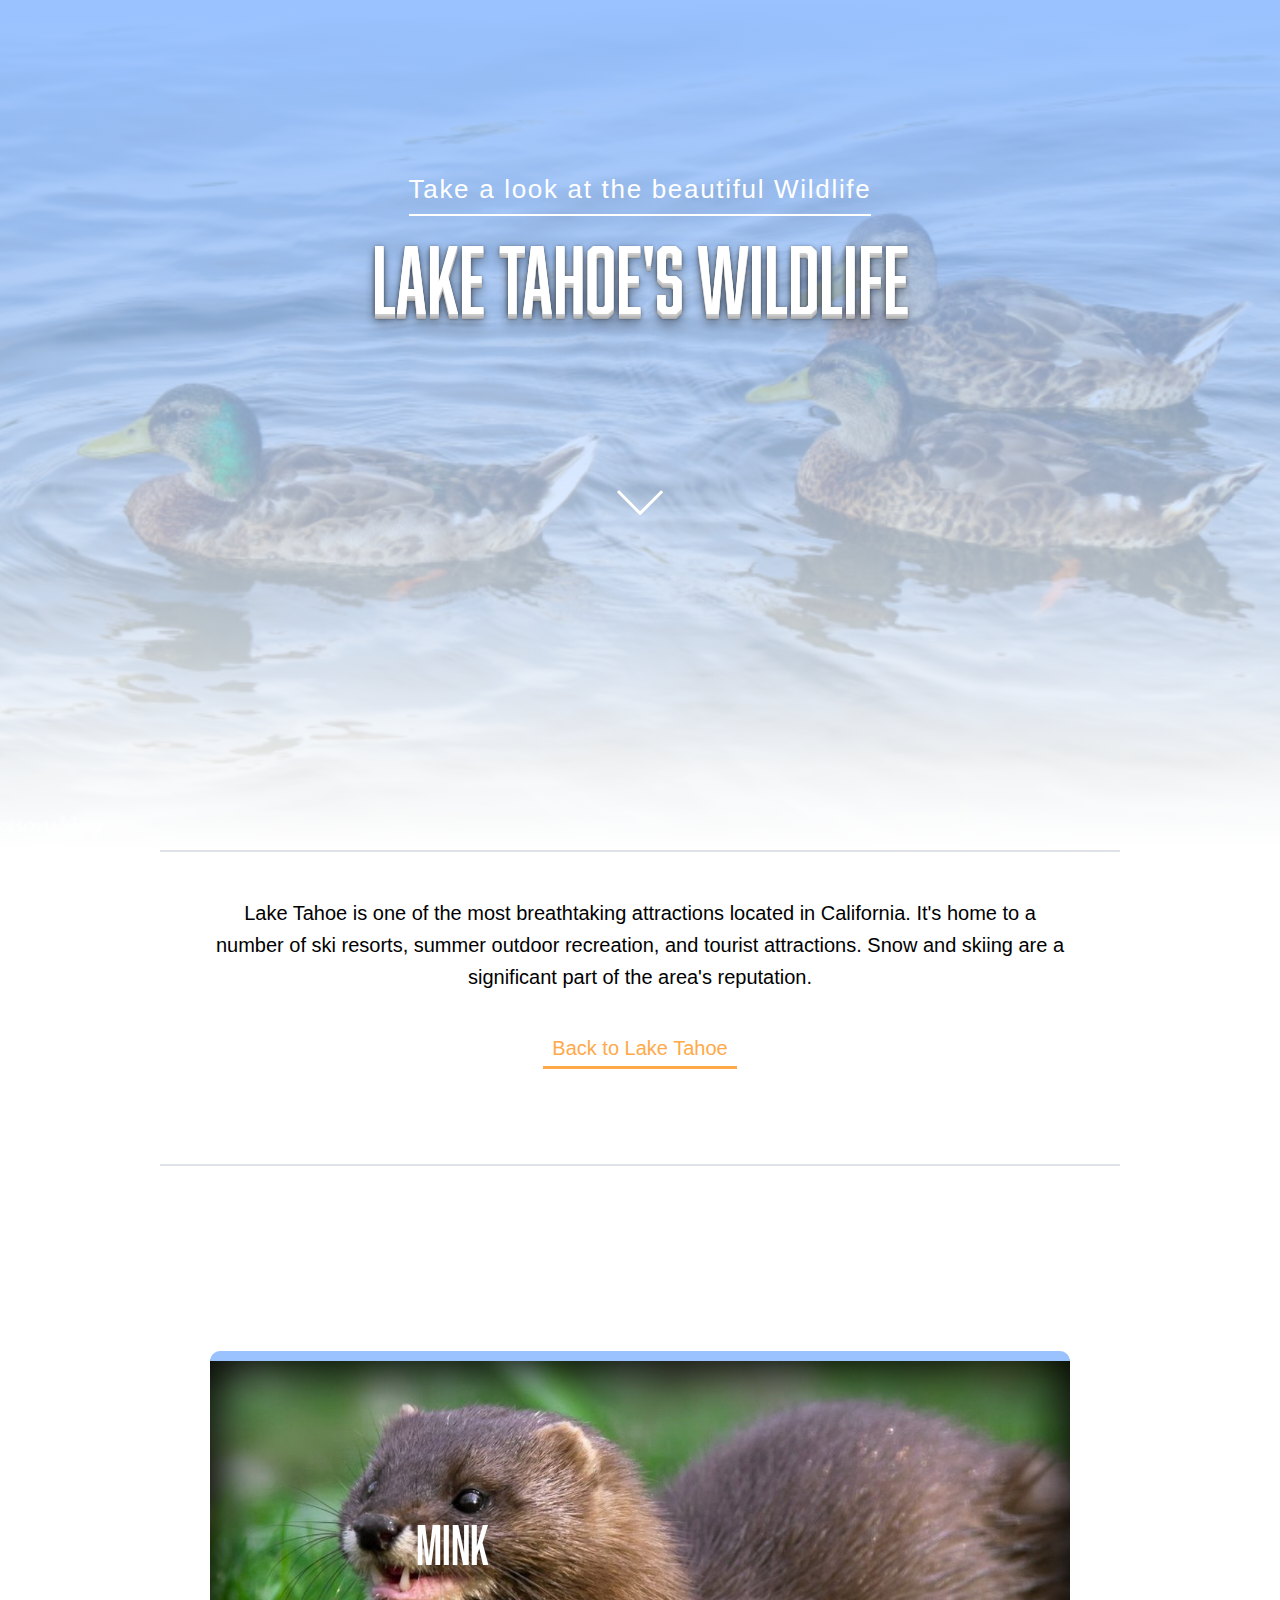
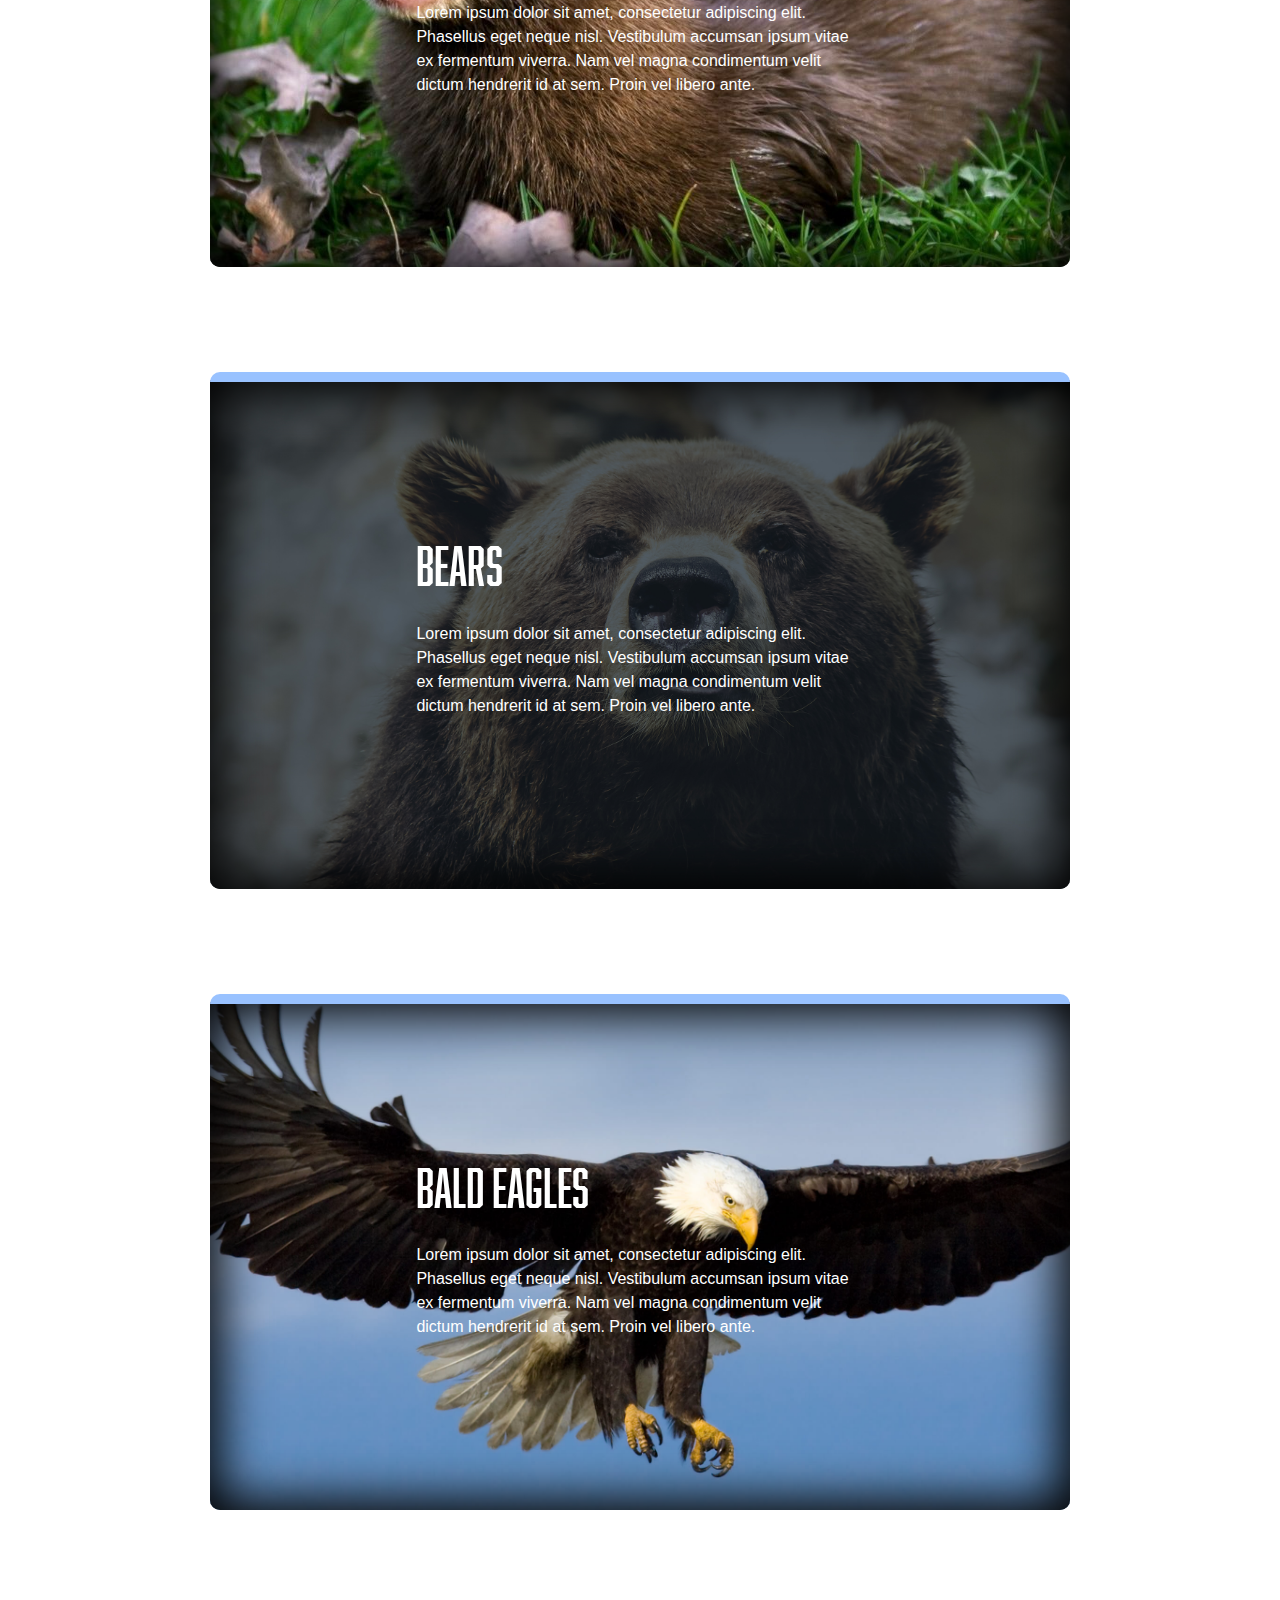
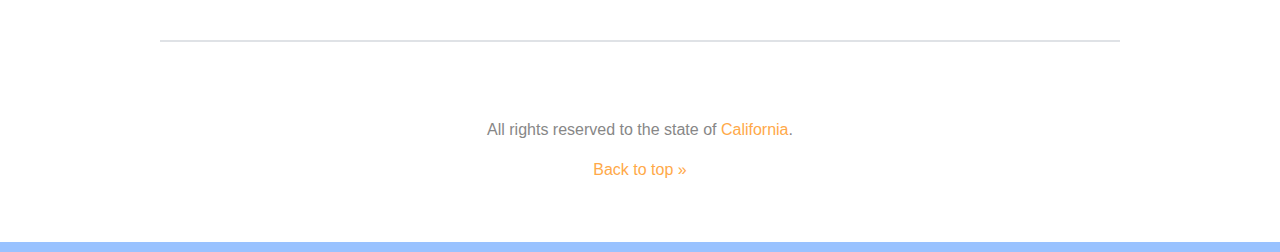
==== commit 6b5bb580: "removed header from wildlife page" ====
--- a/wildlife.html
+++ b/wildlife.html
@@ -16,14 +16,9 @@
 			<p class="intro">
 				Lake Tahoe is one of the most breathtaking attractions located in California. It's home to a number of ski resorts, summer outdoor recreation, and tourist attractions. Snow and skiing are a significant part of the area's reputation.
 			</p>
-			<a class="callout" href="#more">Find out more</a>
+		
 
-      <div class="wildlife">
-        <h2>Wildlife</h2>
-        <p>
-          Lorem ipsum dolor sit amet, consectetur adipiscing elit. Phasellus eget neque nisl. Vestibulum accumsan ipsum vitae ex fermentum viverra. Nam vel magna condimentum velit dictum hendrerit id at sem. Proin vel libero ante.
-        </p>
-      </div><!-- End .wildlife -->
+    <!-- End .wildlife -->
 
 			<a class="callout" href="index.html">Back to Lake Tahoe</a>
 		</div><!-- End .primary-content -->
--- a/css/style.css
+++ b/css/style.css
@@ -191,16 +191,17 @@
   padding: 18% 24%;
   border-top: 10px solid #99c2ff;
   margin: 105px 0 60px;
-  background: #434a52 url('../img/bear.jpg') no-repeat center;
+  background: #434a52 url('../img/laketahoe.jpg') no-repeat center;
   background-size: cover;
   box-shadow: inset 0 0 50px 10px rgba(0,0,0, 1);
   border-radius: 10px;
 }
 
+
 .wildlife-mink {
   color: white;
   text-align: left;
-  padding: 21% 30%;
+  padding: 18% 24%;
   border-top: 10px solid #99c2ff;
   margin: 105px 0 60px;
   background: #434a52 url('../img/mink.jpg') no-repeat center;
